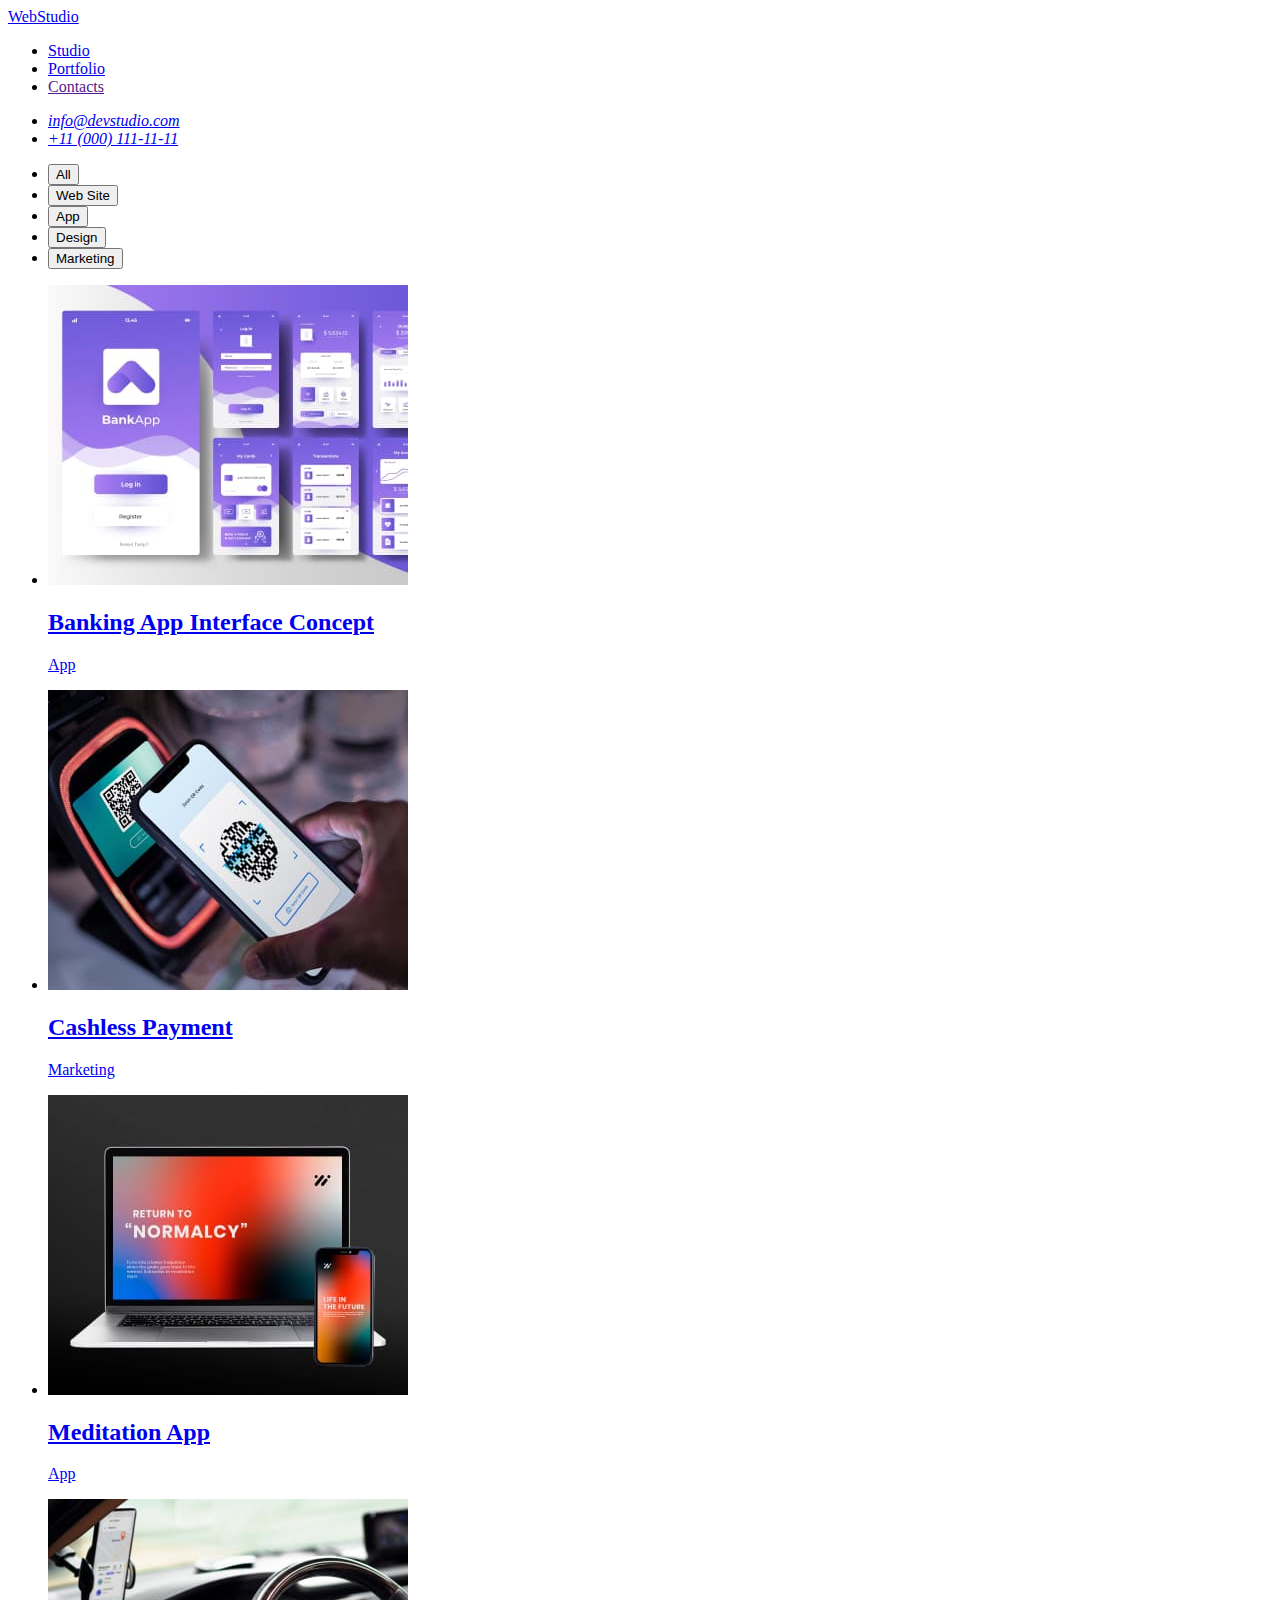
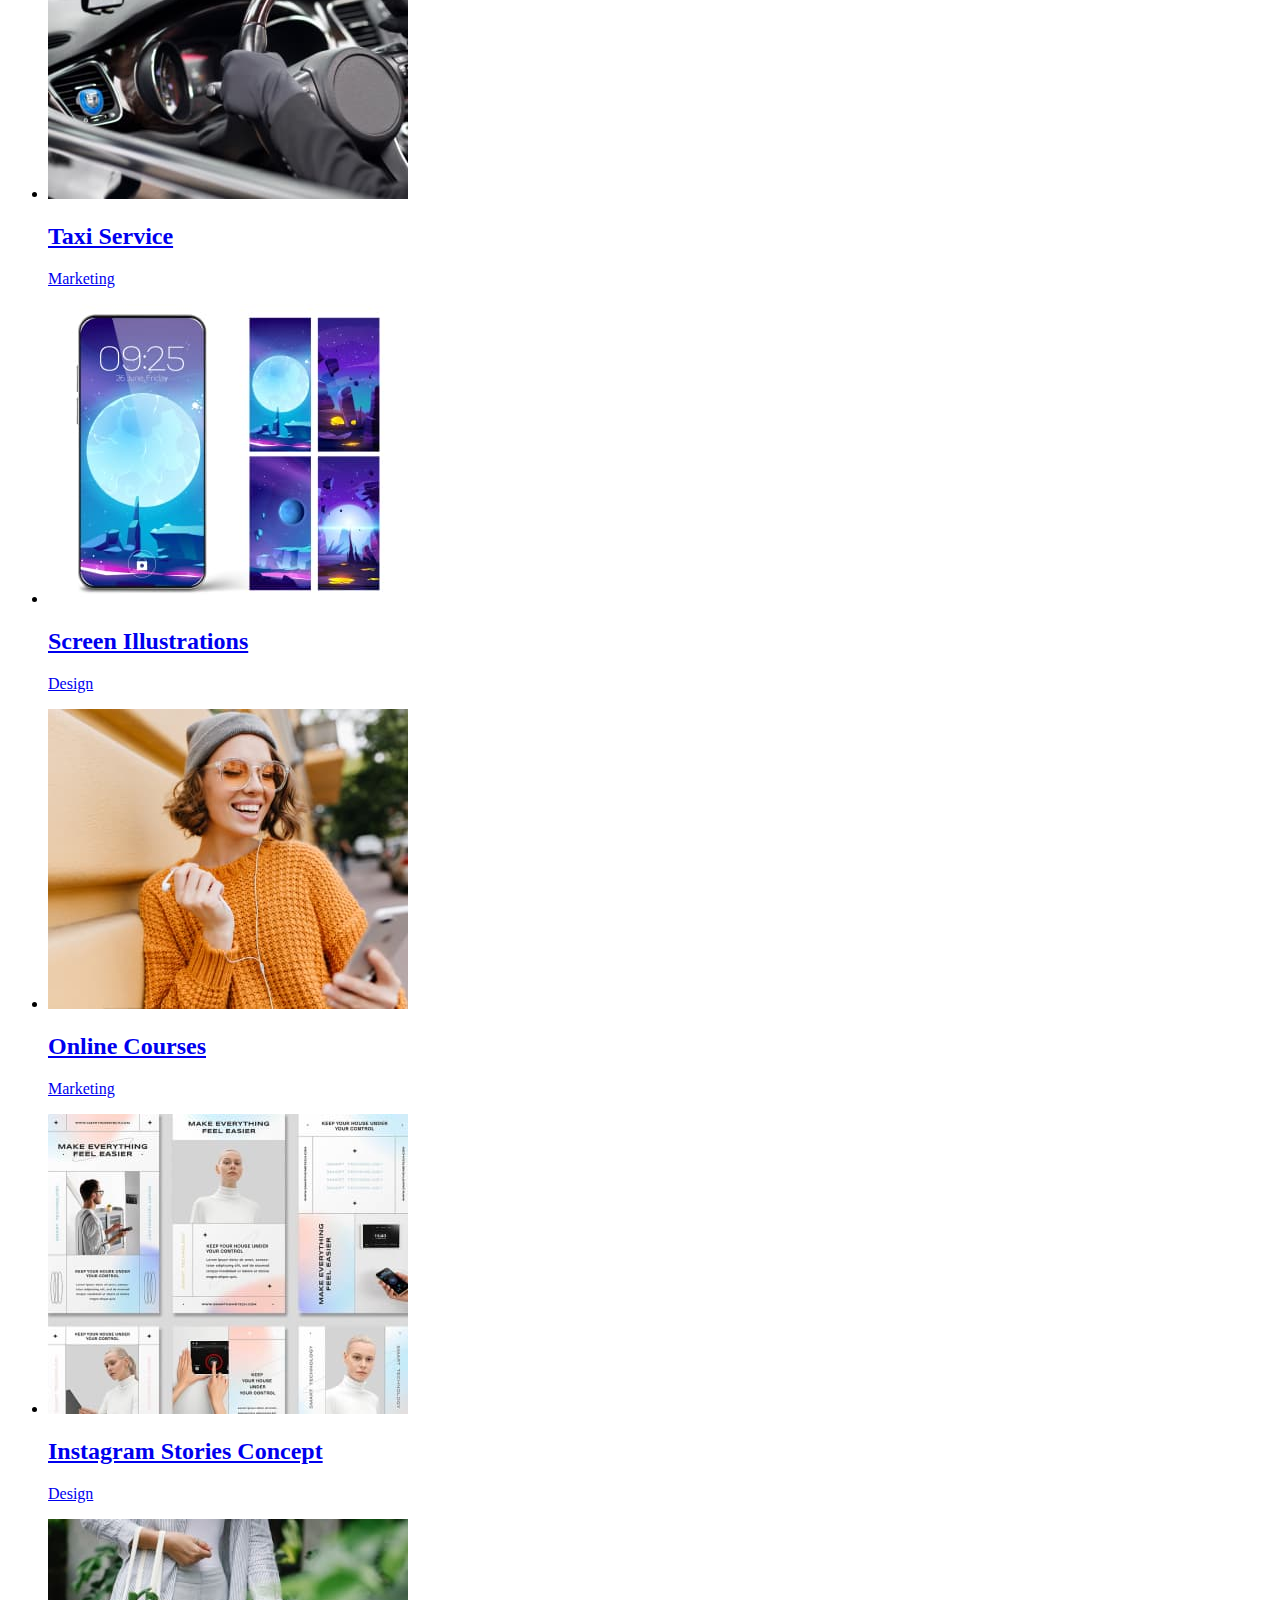
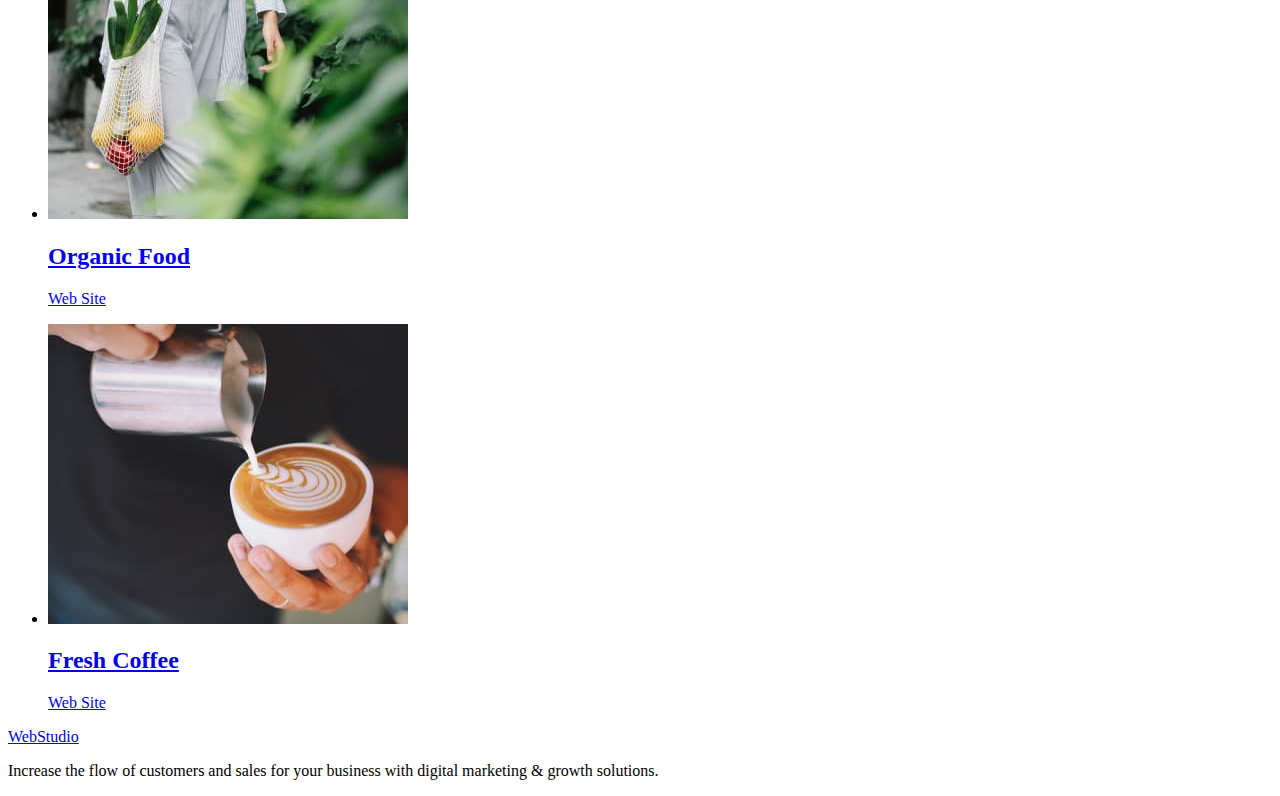
==== portfolio.html @ f23c0944 "+css" ====
<!DOCTYPE html>
<html lang="en">
  <head>
    <meta charset="UTF-8" />
    <meta http-equiv="X-UA-Compatible" content="IE=edge" />
    <meta name="viewport" content="width=device-width, initial-scale=1.0" />
    <title>WebStudio</title>
    <link rel="stylesheet" href="./css/styles.css" />
  </head>
  <body class="body">
    <!-- Header -->
    <header class="header">
      <nav class="header-nav">
        <a class="header-logo" href="./index.html">WebStudio</a>
        <ul class="header-list">
          <li class="header-item"><a href="./index.html">Studio</a></li>
          <li class="header-item"><a href="./portfolio.html">Portfolio</a></li>
          <li class="header-item"><a href="">Contacts</a></li>
        </ul>
      </nav>
      <address class="header-adress">
        <ul class="header-contacts">
          <li class="header-contacts-list">
            <a class="header-contacts-link" href="mailto:info@devstudio.com"
              >info@devstudio.com</a
            >
          </li>
          <li class="header-contacts-list">
            <a class="header-contacts-link" href="tel:+110001111111"
              >+11 (000) 111-11-11</a
            >
          </li>
        </ul>
      </address>
    </header>
    <!-- Portfolio main  -->
    <main class="main">
      <section class="section portfolio">
        <h1 hidden>Portfolio</h1>
        <!--Portfolio buttons -->
        <ul class="portfolio-list">
          <li class="portfolio-item">
            <button class="portfolio-btn" type="button">All</button>
          </li>
          <li class="portfolio-item">
            <button class="portfolio-btn" type="button">Web Site</button>
          </li>
          <li class="portfolio-item">
            <button class="portfolio-btn" type="button">App</button>
          </li>
          <li class="portfolio-item">
            <button class="portfolio-btn" type="button">Design</button>
          </li>
          <li class="portfolio-item">
            <button class="portfolio-btn" type="button">Marketing</button>
          </li>
        </ul>
        <!-- Porfolio links -->
        <ul class="pf-links">
          <li class="pf-info">
            <a class="pf-info-links" href="./portfolio.html"
              ><img
                class="pf-img"
                src="./images/Portfolio-links/banking.jpg"
                alt="Picnures of banking apps"
                width="360"
                height="300"
              />
              <h2 class="pf-subtitle">Banking App Interface Concept</h2>
              <p class="pf-text">App</p>
            </a>
          </li>
          <li class="pf-info">
            <a class="pf-info-links" href="./portfolio.html"
              ><img
                class="pf-img"
                src="./images/Portfolio-links/cashless.jpg"
                alt="Phone scanning QR-code"
                width="360"
                height="300"
              />
              <h2 class="pf-subtitle">Cashless Payment</h2>
              <p class="pf-text">Marketing</p>
            </a>
          </li>
          <li class="pf-info">
            <a class="pf-info-links" href="./portfolio.html"
              ><img
                class="pf-img"
                src="./images/Portfolio-links/meditation.jpg"
                alt="Notebook and smartphone"
                width="360"
                height="300"
              />
              <h2 class="pf-subtitle">Meditation App</h2>
              <p class="pf-text">App</p>
            </a>
          </li>
          <li class="pf-info">
            <a class="pf-info-links" href="./portfolio.html"
              ><img
                class="pf-img"
                src="./images/Portfolio-links/taxi.jpg"
                alt="Hand on steering wheel"
                width="360"
                height="300"
              />
              <h2 class="pf-subtitle">Taxi Service</h2>
              <p class="pf-text">Marketing</p>
            </a>
          </li>
          <li class="pf-info">
            <a class="pf-info-links" href="./portfolio.html"
              ><img
                class="pf-img"
                src="./images/Portfolio-links/screen.jpg"
                alt="Different looks of smartphone pages"
                width="360"
                height="300"
              />
              <h2 class="pf-subtitle">Screen Illustrations</h2>
              <p class="pf-text">Design</p>
            </a>
          </li>
          <li class="pf-info">
            <a class="pf-info-links" href="./portfolio.html"
              ><img
                class="pf-img"
                src="./images/Portfolio-links/online.jpg"
                alt="Smiling girl in glasses"
                width="360"
                height="300"
              />
              <h2 class="pf-subtitle">Online Courses</h2>
              <p class="pf-text">Marketing</p>
            </a>
          </li>
          <li class="pf-info">
            <a class="pf-info-links" href="./portfolio.html"
              ><img
                class="pf-img"
                src="./images/Portfolio-links/insta.jpg"
                alt="A few pages from insagram"
                width="360"
                height="300"
              />
              <h2 class="pf-subtitle">Instagram Stories Concept</h2>
              <p class="pf-text">Design</p>
            </a>
          </li>
          <li class="pf-info">
            <a class="pf-info-links" href="./portfolio.html"
              ><img
                class="pf-img"
                src="./images/Portfolio-links/organic.jpg"
                alt="Girl holding the bag wsth vegetables"
                width="360"
                height="300"
              />
              <h2 class="pf-subtitle">Organic Food</h2>
              <p class="pf-text">Web Site</p>
            </a>
          </li>
          <li class="pf-info">
            <a class="pf-info-links" href="./portfolio.html"
              ><img
                class="pf-img"
                src="./images/Portfolio-links/fresh.jpg"
                alt="Making coffee"
                width="360"
                height="300"
              />
              <h2 class="pf-subtitle">Fresh Coffee</h2>
              <p class="pf-text">Web Site</p>
            </a>
          </li>
        </ul>
      </section>
    </main>

    <footer class="footer">
      <a class="logo" href="./index.html">WebStudio</a>
      <p class="footer-text">
        Increase the flow of customers and sales for your business with digital
        marketing & growth solutions.
      </p>
    </footer>
  </body>
</html>
---- css/styles.css ----
body{
    background-color:#FFFFFF;
}

/* Header styles */
.header {}

.header-nav {}

.header-logo {}

.header-list {}

.header-item {}

.header-adress {}

.header-contacts {}

.header-contacts-list {}

.header-contacts-link {}

/* Hero styles */

.section {}

.hero {}

.hero-title {}

.hero-btn {}

/* Features styles */

.section {}

.features {}

.features-title {}

.features-list {}

.features-item {}

.features-item-title {}

.features-item-text {}

/* Product styles */

.section {}

.product {}

.product-title {}

.product-list {}

.product-item {}

.product-img {}

/* Team styles */

.section {}

.team {}

.team-title {}

.team-list {}

.team-faces {}

.team-photo {}

.team-names {}

.team-faces-position {}

/* Footer styles*/
.footer {}

.logo {}

.footer-text {}

/* Portfolio styles */

.main {}

.section {}

.portfolio {}

.portfolio-list {}

.portfolio-item {}

.portfolio-btn {}

.pf-links {}

.pf-info {}

.pf-info-links {}

.pf-img {}

.pf-subtitle {}

.pf-text {}
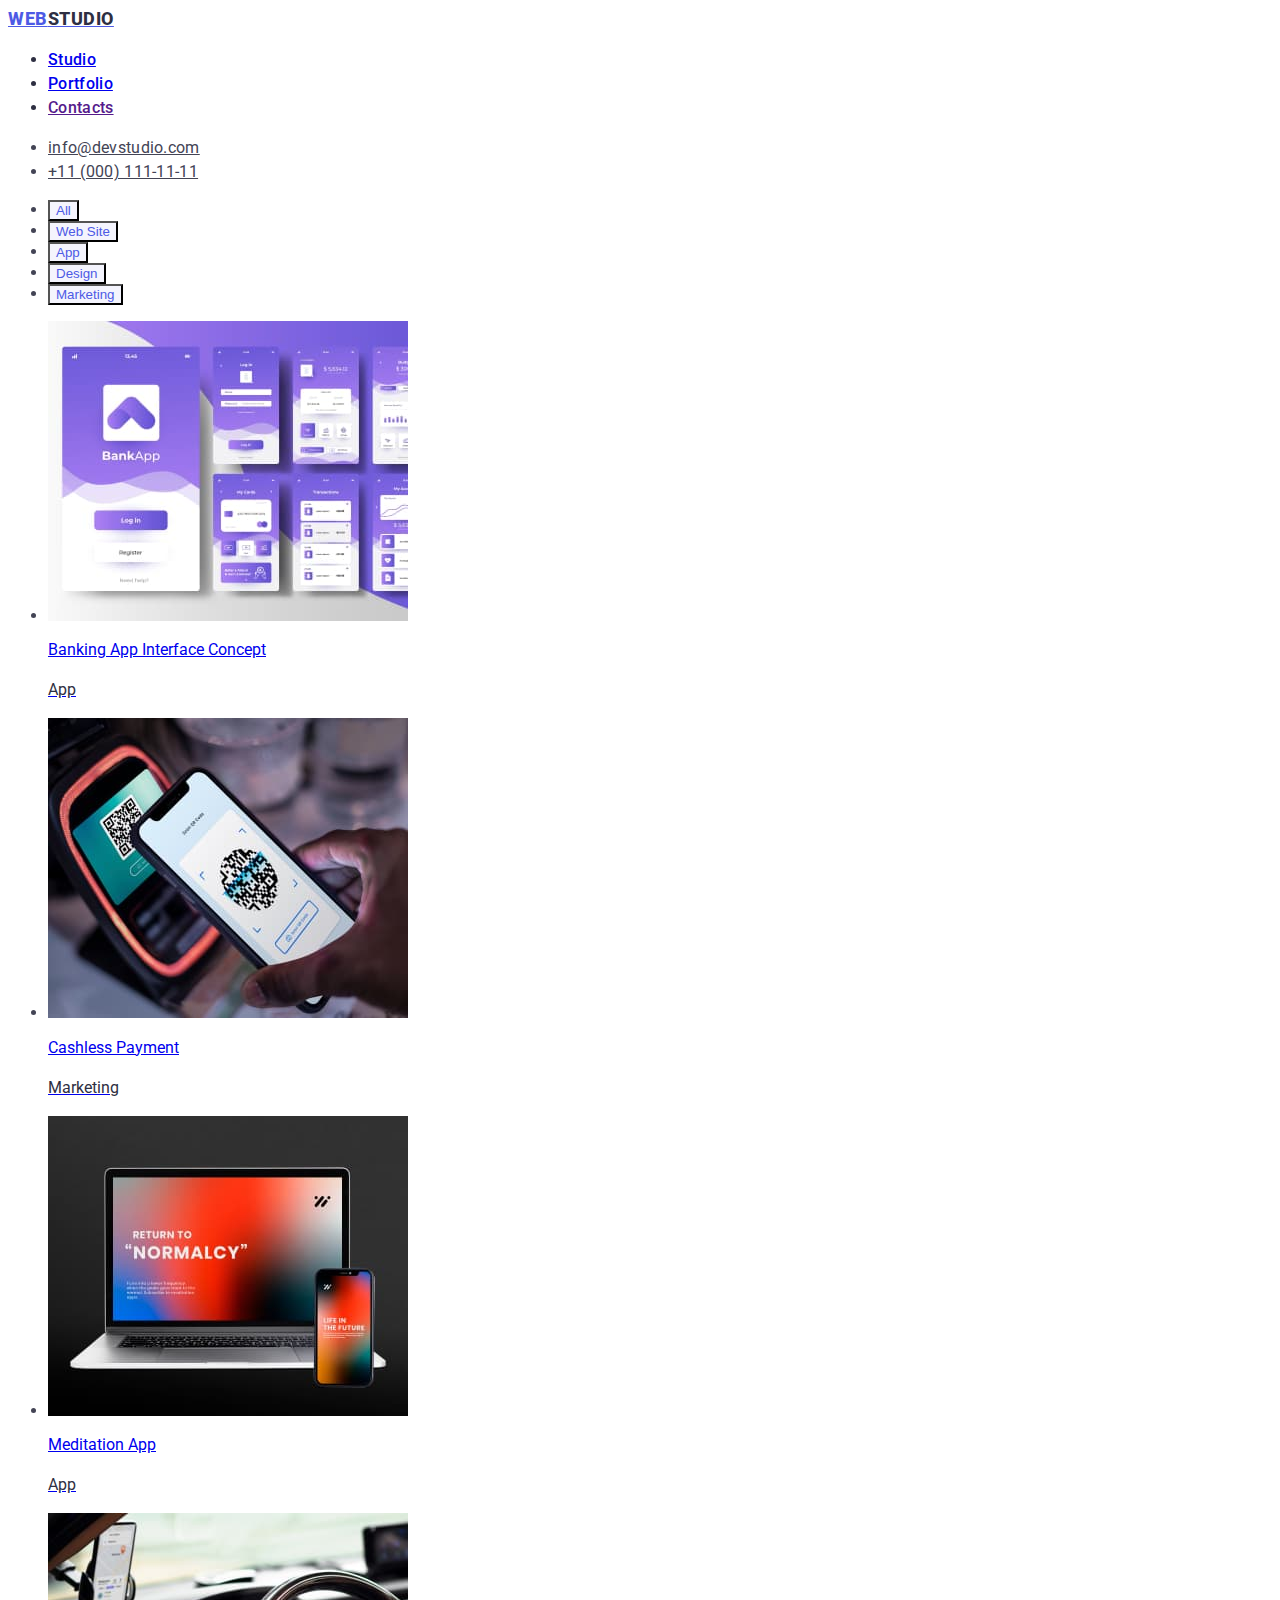
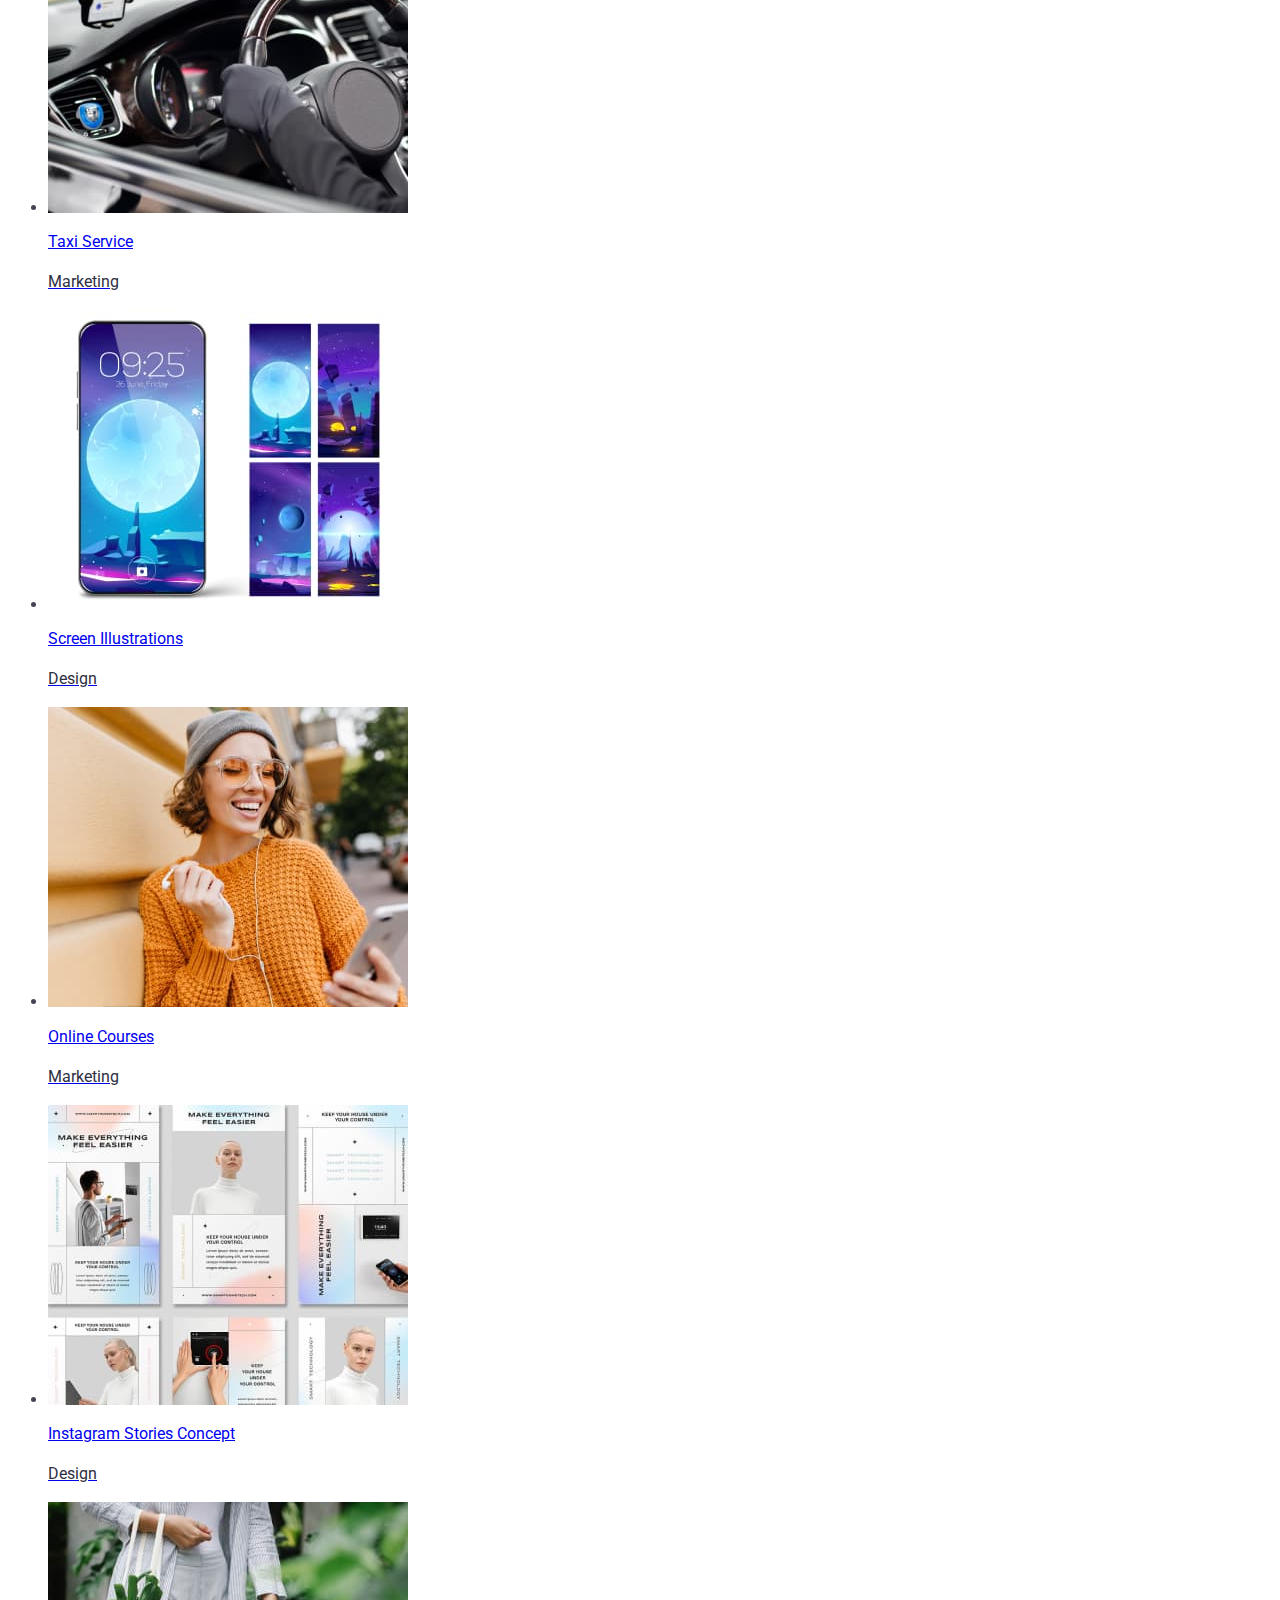
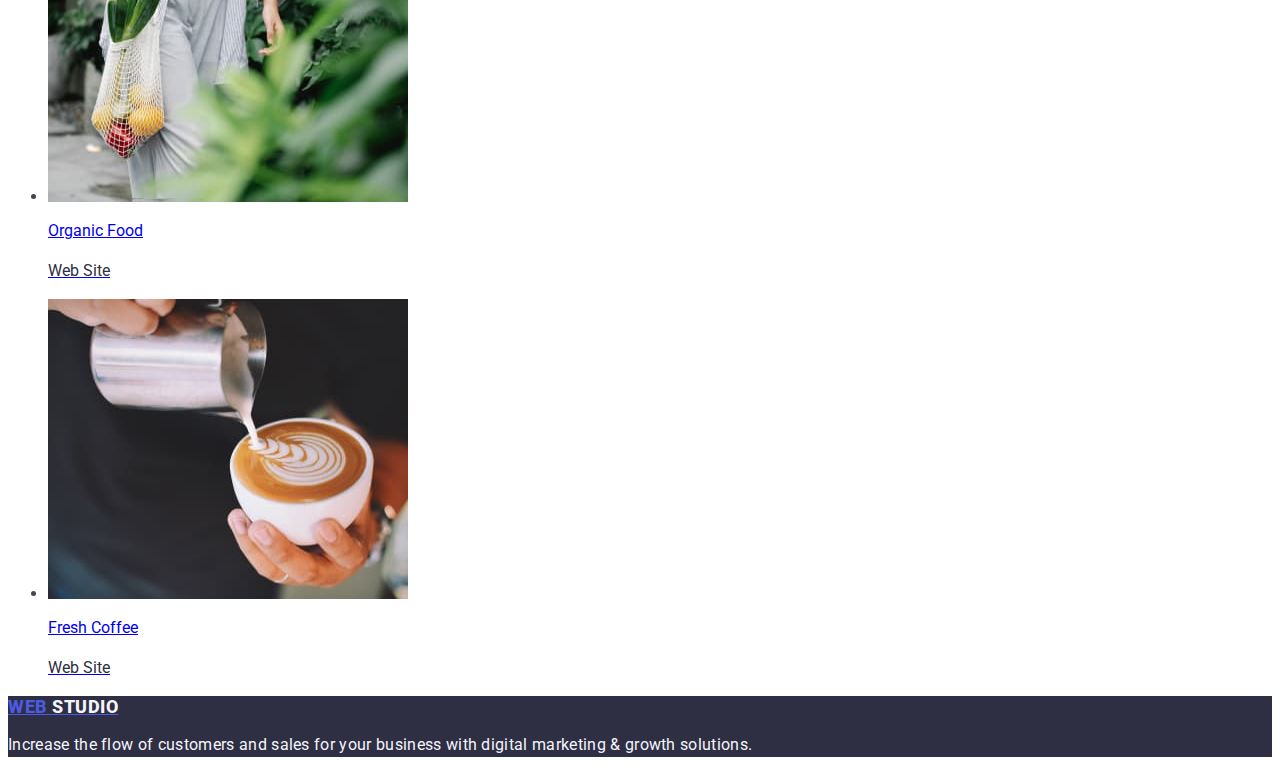
==== commit 0f8529ee: "styles" ====
--- a/portfolio.html
+++ b/portfolio.html
@@ -4,6 +4,13 @@
     <meta charset="UTF-8" />
     <meta http-equiv="X-UA-Compatible" content="IE=edge" />
     <meta name="viewport" content="width=device-width, initial-scale=1.0" />
+    <link rel="preconnect" href="https://fonts.googleapis.com" />
+    <link rel="preconnect" href="https://fonts.gstatic.com" crossorigin />
+    <link
+      href="https://fonts.googleapis.com/css2?family=Montserrat:wght@400;700&family=Raleway:wght@800&family=Roboto+Mono:ital@1&family=Roboto:wght@400;500;700;900&family=Tangerine:wght@700&display=swap"
+      rel="stylesheet"
+    />
+
     <title>WebStudio</title>
     <link rel="stylesheet" href="./css/styles.css" />
   </head>
@@ -11,11 +18,19 @@
     <!-- Header -->
     <header class="header">
       <nav class="header-nav">
-        <a class="header-logo" href="./index.html">WebStudio</a>
+        <a class="logo" href="./index.html">
+          Web<span class="logo-span-dark">Studio</span>
+        </a>
         <ul class="header-list">
-          <li class="header-item"><a href="./index.html">Studio</a></li>
-          <li class="header-item"><a href="./portfolio.html">Portfolio</a></li>
-          <li class="header-item"><a href="">Contacts</a></li>
+          <li class="header-item">
+            <a class="header-item-id" href="./index.html">Studio</a>
+          </li>
+          <li class="header-item">
+            <a class="header-item-id" href="./portfolio.html">Portfolio</a>
+          </li>
+          <li class="header-item">
+            <a class="header-item-id" href="">Contacts</a>
+          </li>
         </ul>
       </nav>
       <address class="header-adress">
@@ -35,24 +50,24 @@
     </header>
     <!-- Portfolio main  -->
     <main class="main">
-      <section class="section portfolio">
+      <section class="section pf">
         <h1 hidden>Portfolio</h1>
         <!--Portfolio buttons -->
-        <ul class="portfolio-list">
-          <li class="portfolio-item">
-            <button class="portfolio-btn" type="button">All</button>
-          </li>
-          <li class="portfolio-item">
-            <button class="portfolio-btn" type="button">Web Site</button>
-          </li>
-          <li class="portfolio-item">
-            <button class="portfolio-btn" type="button">App</button>
-          </li>
-          <li class="portfolio-item">
-            <button class="portfolio-btn" type="button">Design</button>
-          </li>
-          <li class="portfolio-item">
-            <button class="portfolio-btn" type="button">Marketing</button>
+        <ul class="pf-list">
+          <li class="pf-item">
+            <button class="pf-btn" type="button">All</button>
+          </li>
+          <li class="pf-item">
+            <button class="pf-btn" type="button">Web Site</button>
+          </li>
+          <li class="pf-item">
+            <button class="pf-btn" type="button">App</button>
+          </li>
+          <li class="pf-item">
+            <button class="pf-btn" type="button">Design</button>
+          </li>
+          <li class="pf-item">
+            <button class="pf-btn" type="button">Marketing</button>
           </li>
         </ul>
         <!-- Porfolio links -->
@@ -179,7 +194,9 @@
     </main>
 
     <footer class="footer">
-      <a class="logo" href="./index.html">WebStudio</a>
+      <a class="logo" href="./index.html"
+        >Web <span class="logo-span-light">Studio</span>
+      </a>
       <p class="footer-text">
         Increase the flow of customers and sales for your business with digital
         marketing & growth solutions.
--- a/css/styles.css
+++ b/css/styles.css
@@ -1,35 +1,98 @@
-body{
+body
+{
     background-color:#FFFFFF;
+    font-family: "Roboto","Raleway",sans-serif;
+    color: #434455;
+    
 }
 
 /* Header styles */
 .header {}
 
-.header-nav {}
-
-.header-logo {}
+.header-nav 
+{
+        font-style: normal;
+        font-weight: 500;
+        font-size: 16px;
+        line-height:1.5;
+        letter-spacing: 0.02em;
+        color: #2E2F42;
+}
+
+.logo 
+{
+        font-style: normal;
+        font-weight: 800;
+        font-size: 18px;
+        line-height: 1.17;
+        letter-spacing: 0.03em;
+        text-transform: uppercase;
+        color: #4D5AE5;
+}
+
+.logo-span-dark
+{
+color: #2E2F42;
+}
 
 .header-list {}
 
 .header-item {}
 
+.header-item-id{}
+
+.header-item-id:hover, 
+.header-item-id:focus
+{
+   color: #404BBF
+}
+
 .header-adress {}
 
 .header-contacts {}
 
 .header-contacts-list {}
-
-.header-contacts-link {}
+    
+
+.header-contacts-link
+ {
+        font-style: normal;
+        font-weight: 400;
+        font-size: 16px;
+        line-height: 1.5;
+        letter-spacing: 0.02em;
+        color: #434455;
+    }
+
+.header-contacts-link:hover,
+.header-contacts-link:focus
+{
+    color: #404BBF;
+}
 
 /* Hero styles */
 
 .section {}
 
-.hero {}
-
-.hero-title {}
-
-.hero-btn {}
+.hero {
+    background-color: #2E2F42;
+}
+
+.hero-title {
+    color: #FFFFFF;
+}
+
+.hero-btn {
+    background-color: #4D5AE5;
+    color: #FFFFFF;
+    cursor: pointer;
+}
+
+.hero-btn:hover,
+.hero-btn:focus
+{
+    background-color: #404BBF;
+}
 
 /* Features styles */
 
@@ -43,9 +106,17 @@
 
 .features-item {}
 
-.features-item-title {}
-
-.features-item-text {}
+.features-item-title {
+    font-weight: 500;
+        font-size: 20px;
+        line-height: 1.2;
+}
+
+.features-item-text {
+    font-weight: 400;
+        font-size: 16px;
+        line-height: 1.5;
+}
 
 /* Product styles */
 
@@ -53,7 +124,13 @@
 
 .product {}
 
-.product-title {}
+.product-title {
+    font-weight: 700;
+        font-size: 36px;
+        line-height: 1.11;
+        text-align: center;
+        text-transform: capitalize;
+}
 
 .product-list {}
 
@@ -67,7 +144,13 @@
 
 .team {}
 
-.team-title {}
+.team-title {
+    font-weight: 700;
+        font-size: 36px;
+        line-height: 1.11;
+        text-align: center;
+        text-transform: capitalize;
+    }
 
 .team-list {}
 
@@ -75,16 +158,40 @@
 
 .team-photo {}
 
-.team-names {}
-
-.team-faces-position {}
+.team-names {
+    font-weight: 500;
+        font-size: 20px;
+        line-height: 1.2;
+        text-align: center;
+}
+
+.team-faces-position {font-weight: 400;
+    font-size: 16px;
+    line-height: 1.5;
+    text-align: center;}
 
 /* Footer styles*/
-.footer {}
+.footer 
+{
+    background-color: #2E2F42;;
+}
 
 .logo {}
 
-.footer-text {}
+.logo-span-light 
+{
+    color: #F4F4FD;
+}
+
+.footer-text {
+    font-family: 'Roboto';
+        font-style: normal;
+        font-weight: 400;
+        font-size: 16px;
+        line-height: 1.5;
+        letter-spacing: 0.02em;
+        color: #F4F4FD;
+}
 
 /* Portfolio styles */
 
@@ -92,14 +199,23 @@
 
 .section {}
 
-.portfolio {}
-
-.portfolio-list {}
-
-.portfolio-item {}
-
-.portfolio-btn {}
-
+.pf {}
+
+.pf-list {}
+
+.pf-item {}
+
+.pf-btn {
+    background-color: #F4F4FD;
+    color: #4D5AE5;
+    cursor: pointer;
+}
+.pf-btn:hover,
+.pf-btn:focus
+{
+    background-color: #404BBF;
+    color: #FFFFFF;
+}
 .pf-links {}
 
 .pf-info {}
@@ -108,6 +224,16 @@
 
 .pf-img {}
 
-.pf-subtitle {}
-
-.pf-text {}+.pf-subtitle {
+    font-weight: 400;
+        font-size: 16px;
+        line-height: 1.5;
+        columns: #2E2F42;
+}
+
+.pf-text {
+    font-weight: 400;
+        font-size: 16px;
+        line-height: 1.5;
+        color: #2E2F42;
+}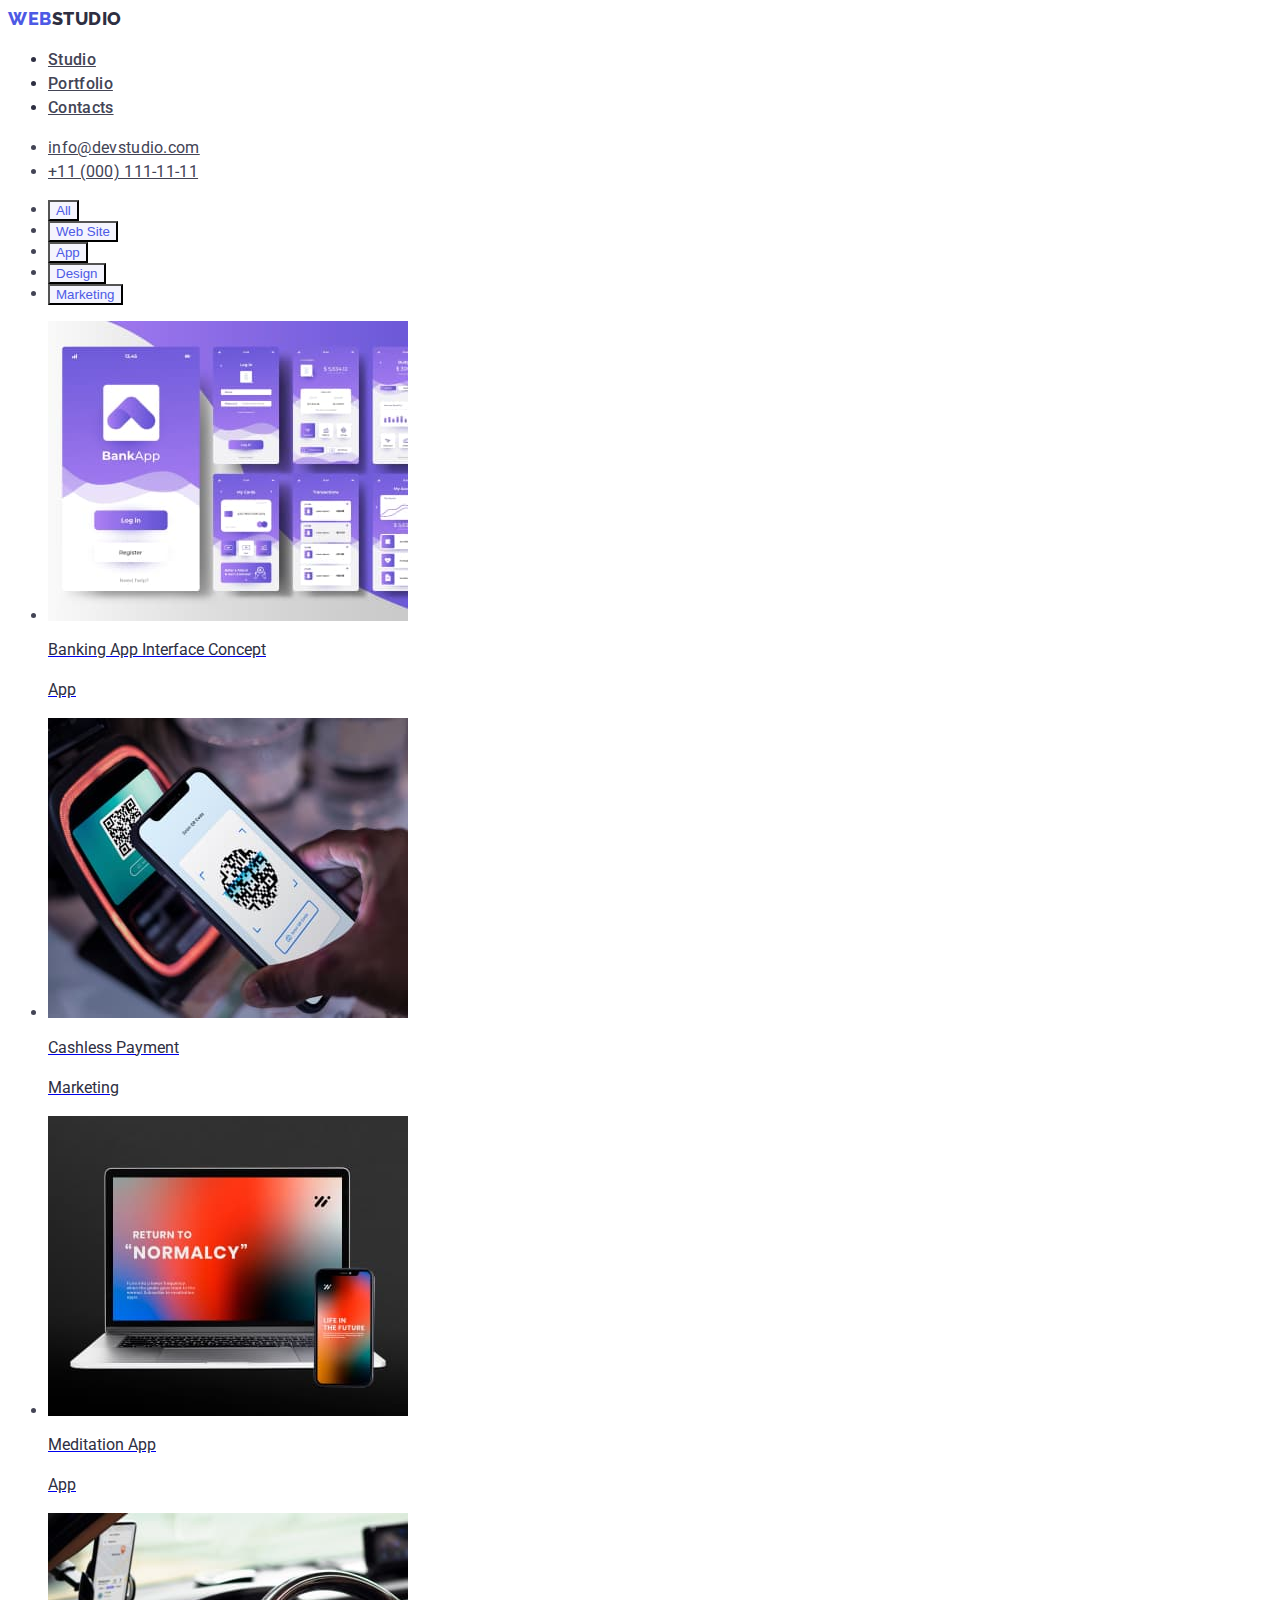
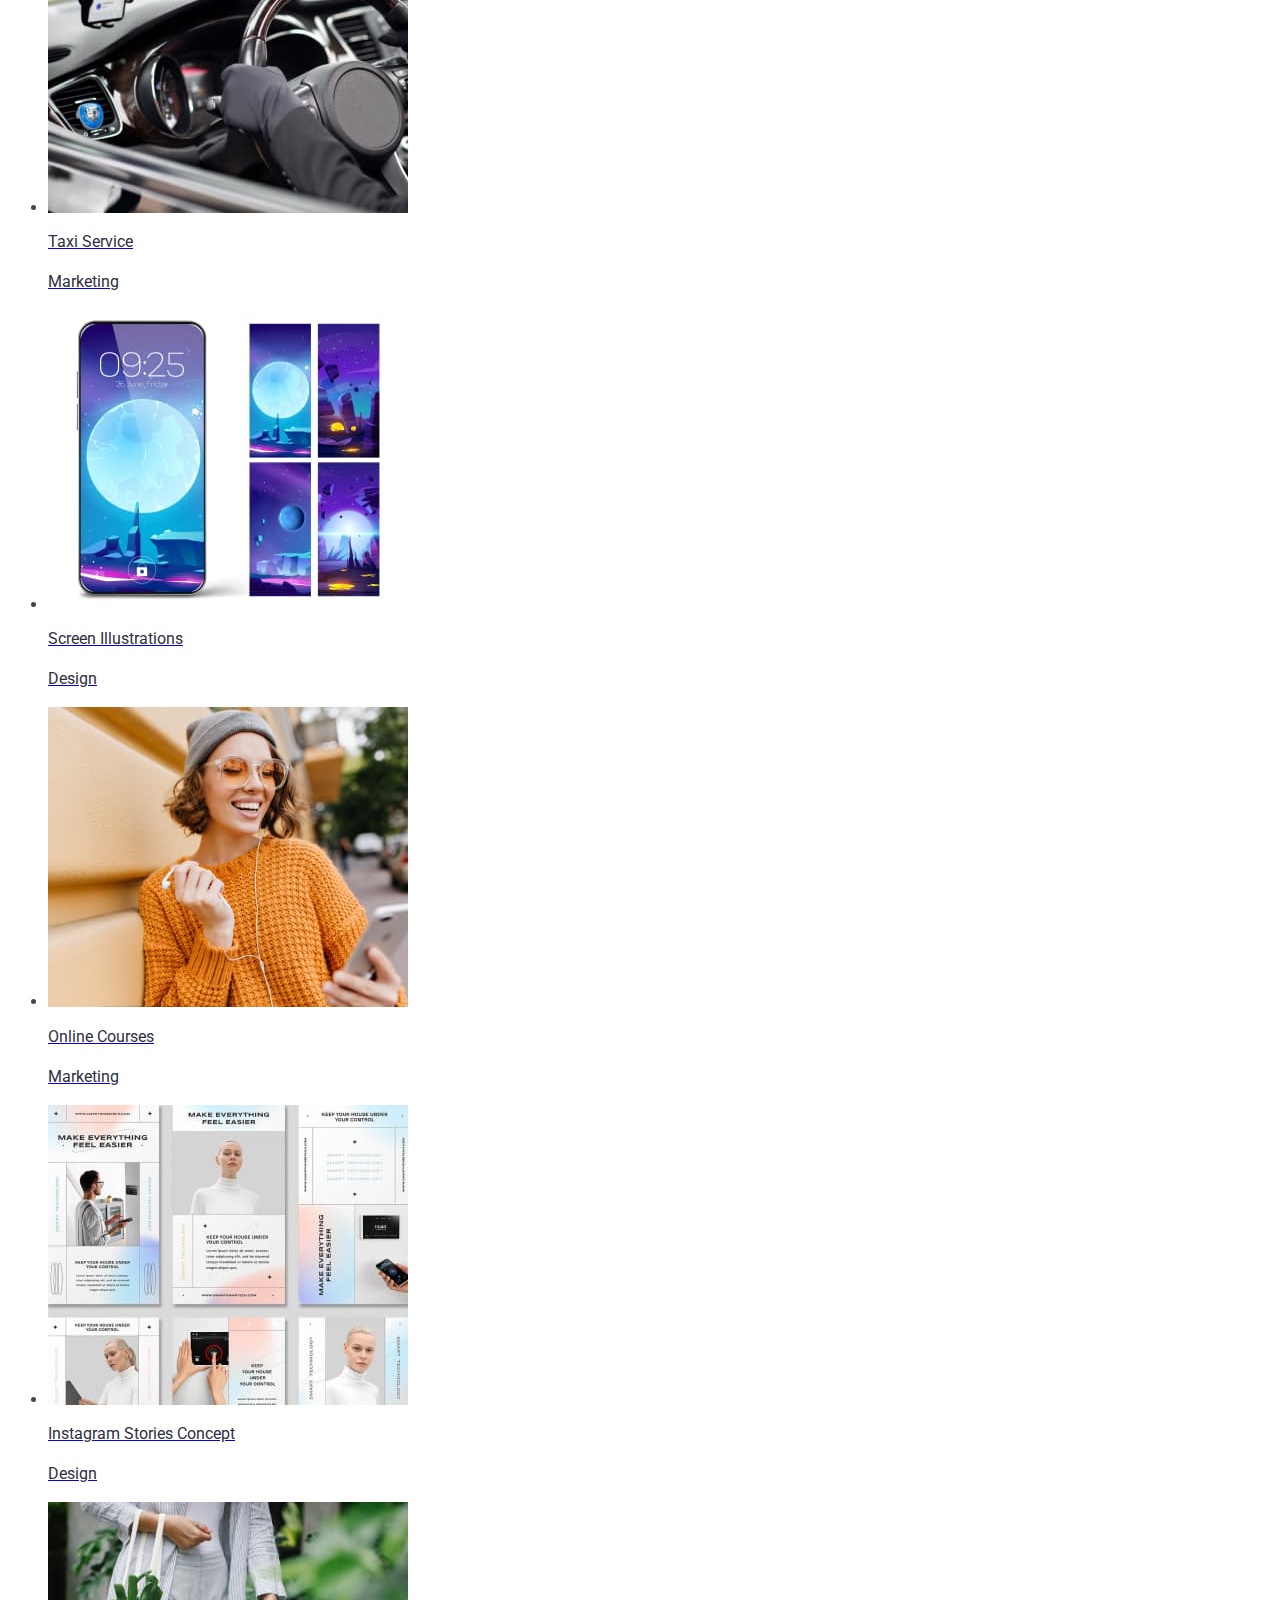
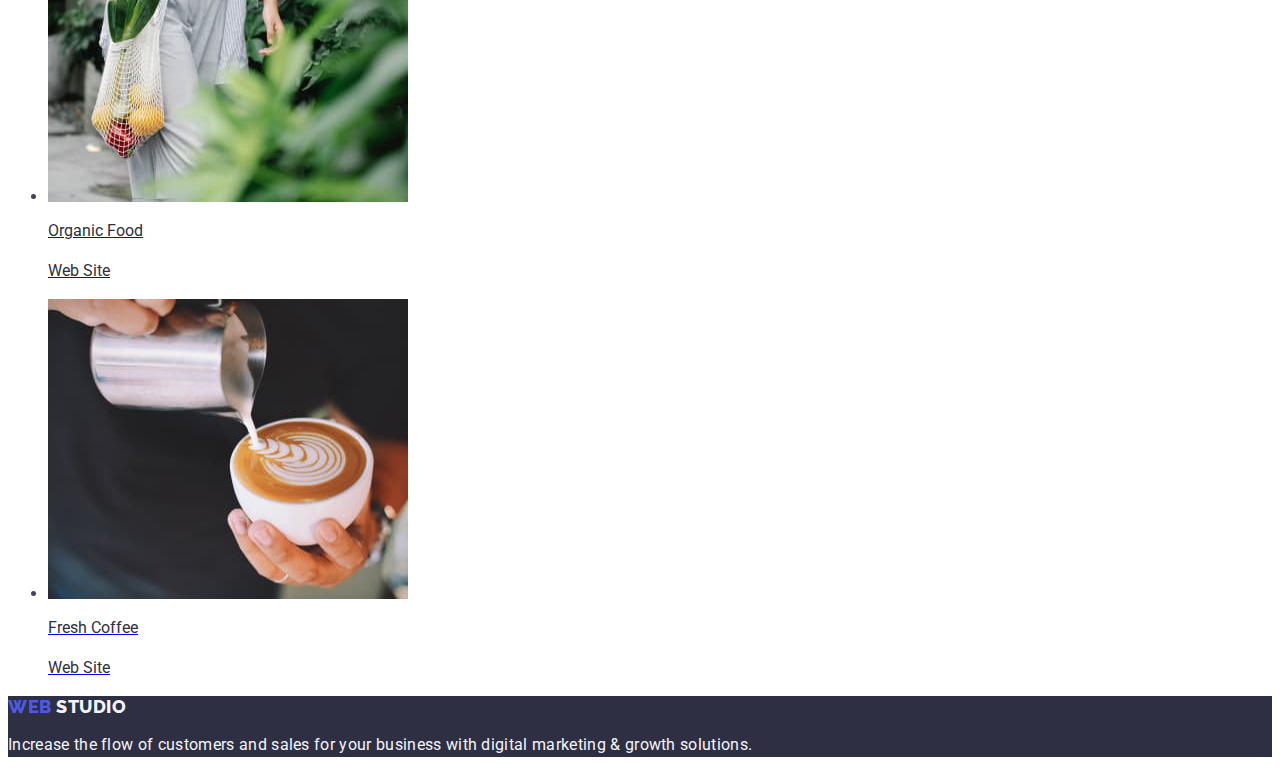
==== commit 2d461a82: "ch2" ====
--- a/portfolio.html
+++ b/portfolio.html
@@ -18,7 +18,7 @@
     <!-- Header -->
     <header class="header">
       <nav class="header-nav">
-        <a class="logo" href="./index.html">
+        <a class="logo link" href="./index.html">
           Web<span class="logo-span-dark">Studio</span>
         </a>
         <ul class="header-list">
@@ -194,7 +194,7 @@
     </main>
 
     <footer class="footer">
-      <a class="logo" href="./index.html"
+      <a class="logo link" href="./index.html"
         >Web <span class="logo-span-light">Studio</span>
       </a>
       <p class="footer-text">
--- a/css/styles.css
+++ b/css/styles.css
@@ -1,9 +1,17 @@
 body
-{
-    background-color:#FFFFFF;
-    font-family: "Roboto","Raleway",sans-serif;
-    color: #434455;
-    
+{font-family: "Roboto", sans-serif;
+    background-color:var(--background-light);
+    
+    color: var(--main-text-color);
+    
+}
+:root
+{
+    --background-dark: #2E2F42;
+    --background-light:#FFFFFF;
+    --main-tittle-color:#2E2F42;
+    --main-text-color:#434455;
+    --text-light-color:#FFFFFF;
 }
 
 /* Header styles */
@@ -11,35 +19,45 @@
 
 .header-nav 
 {
-        font-style: normal;
-        font-weight: 500;
-        font-size: 16px;
-        line-height:1.5;
-        letter-spacing: 0.02em;
-        color: #2E2F42;
+        
+            font-style: normal;
+            font-weight: 500;
+            font-size: 16px;
+            line-height: 1.5;
+           
+            letter-spacing: 0.02em;
+        color: var(--main-tittle-color);
 }
 
 .logo 
 {
-        font-style: normal;
-        font-weight: 800;
-        font-size: 18px;
-        line-height: 1.17;
-        letter-spacing: 0.03em;
-        text-transform: uppercase;
-        color: #4D5AE5;
+font-family: "Raleway",
+    sans-serif;      
+font-style: normal;        
+font-weight: 800;
+font-size: 18px;
+line-height:1.17;
+letter-spacing: 0.03em;
+  color: #4D5AE5;
+  text-transform: uppercase;
+}
+.link
+{
+    text-decoration: none;
 }
 
 .logo-span-dark
 {
-color: #2E2F42;
+color:var(--main-tittle-color);
 }
 
 .header-list {}
 
 .header-item {}
 
-.header-item-id{}
+.header-item-id{
+    color: var(--main-text-color);
+}
 
 .header-item-id:hover, 
 .header-item-id:focus
@@ -61,7 +79,7 @@
         font-size: 16px;
         line-height: 1.5;
         letter-spacing: 0.02em;
-        color: #434455;
+        color: var(--main-text-color);
     }
 
 .header-contacts-link:hover,
@@ -75,16 +93,16 @@
 .section {}
 
 .hero {
-    background-color: #2E2F42;
+    background-color: var(--background-dark);
 }
 
 .hero-title {
-    color: #FFFFFF;
+    color: var(--text-light-color);
 }
 
 .hero-btn {
     background-color: #4D5AE5;
-    color: #FFFFFF;
+    color: var(--text-light-color);
     cursor: pointer;
 }
 
@@ -162,18 +180,19 @@
     font-weight: 500;
         font-size: 20px;
         line-height: 1.2;
-        text-align: center;
-}
-
-.team-faces-position {font-weight: 400;
+       
+}
+
+.team-faces-position {
+    font-weight: 400;
     font-size: 16px;
     line-height: 1.5;
-    text-align: center;}
+   }
 
 /* Footer styles*/
 .footer 
 {
-    background-color: #2E2F42;;
+    background-color: var(--background-dark);
 }
 
 .logo {}
@@ -184,9 +203,7 @@
 }
 
 .footer-text {
-    font-family: 'Roboto';
-        font-style: normal;
-        font-weight: 400;
+    
         font-size: 16px;
         line-height: 1.5;
         letter-spacing: 0.02em;
@@ -214,7 +231,7 @@
 .pf-btn:focus
 {
     background-color: #404BBF;
-    color: #FFFFFF;
+    color: var(--text-light-color);
 }
 .pf-links {}
 
@@ -228,12 +245,12 @@
     font-weight: 400;
         font-size: 16px;
         line-height: 1.5;
-        columns: #2E2F42;
+        color: var(--main-tittle-color);
 }
 
 .pf-text {
     font-weight: 400;
         font-size: 16px;
         line-height: 1.5;
-        color: #2E2F42;
+        color: var(--main-tittle-color);
 }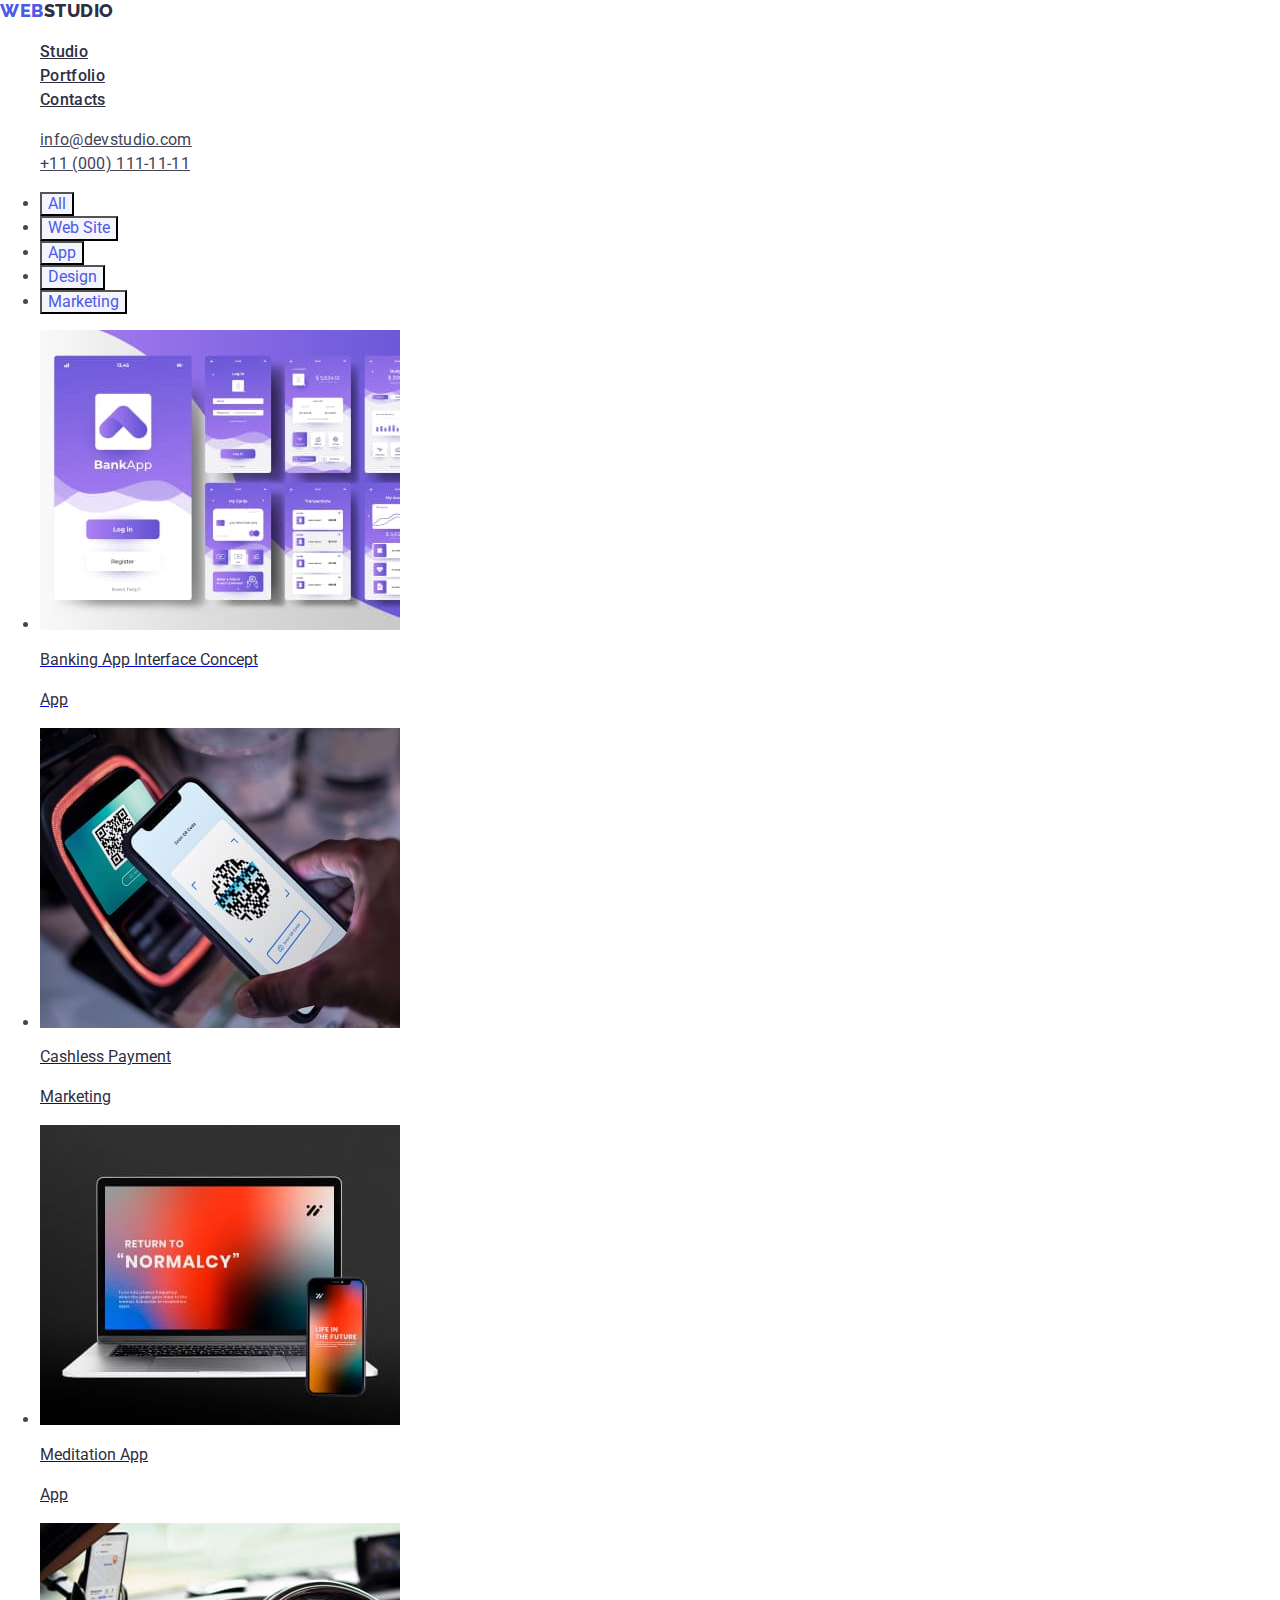
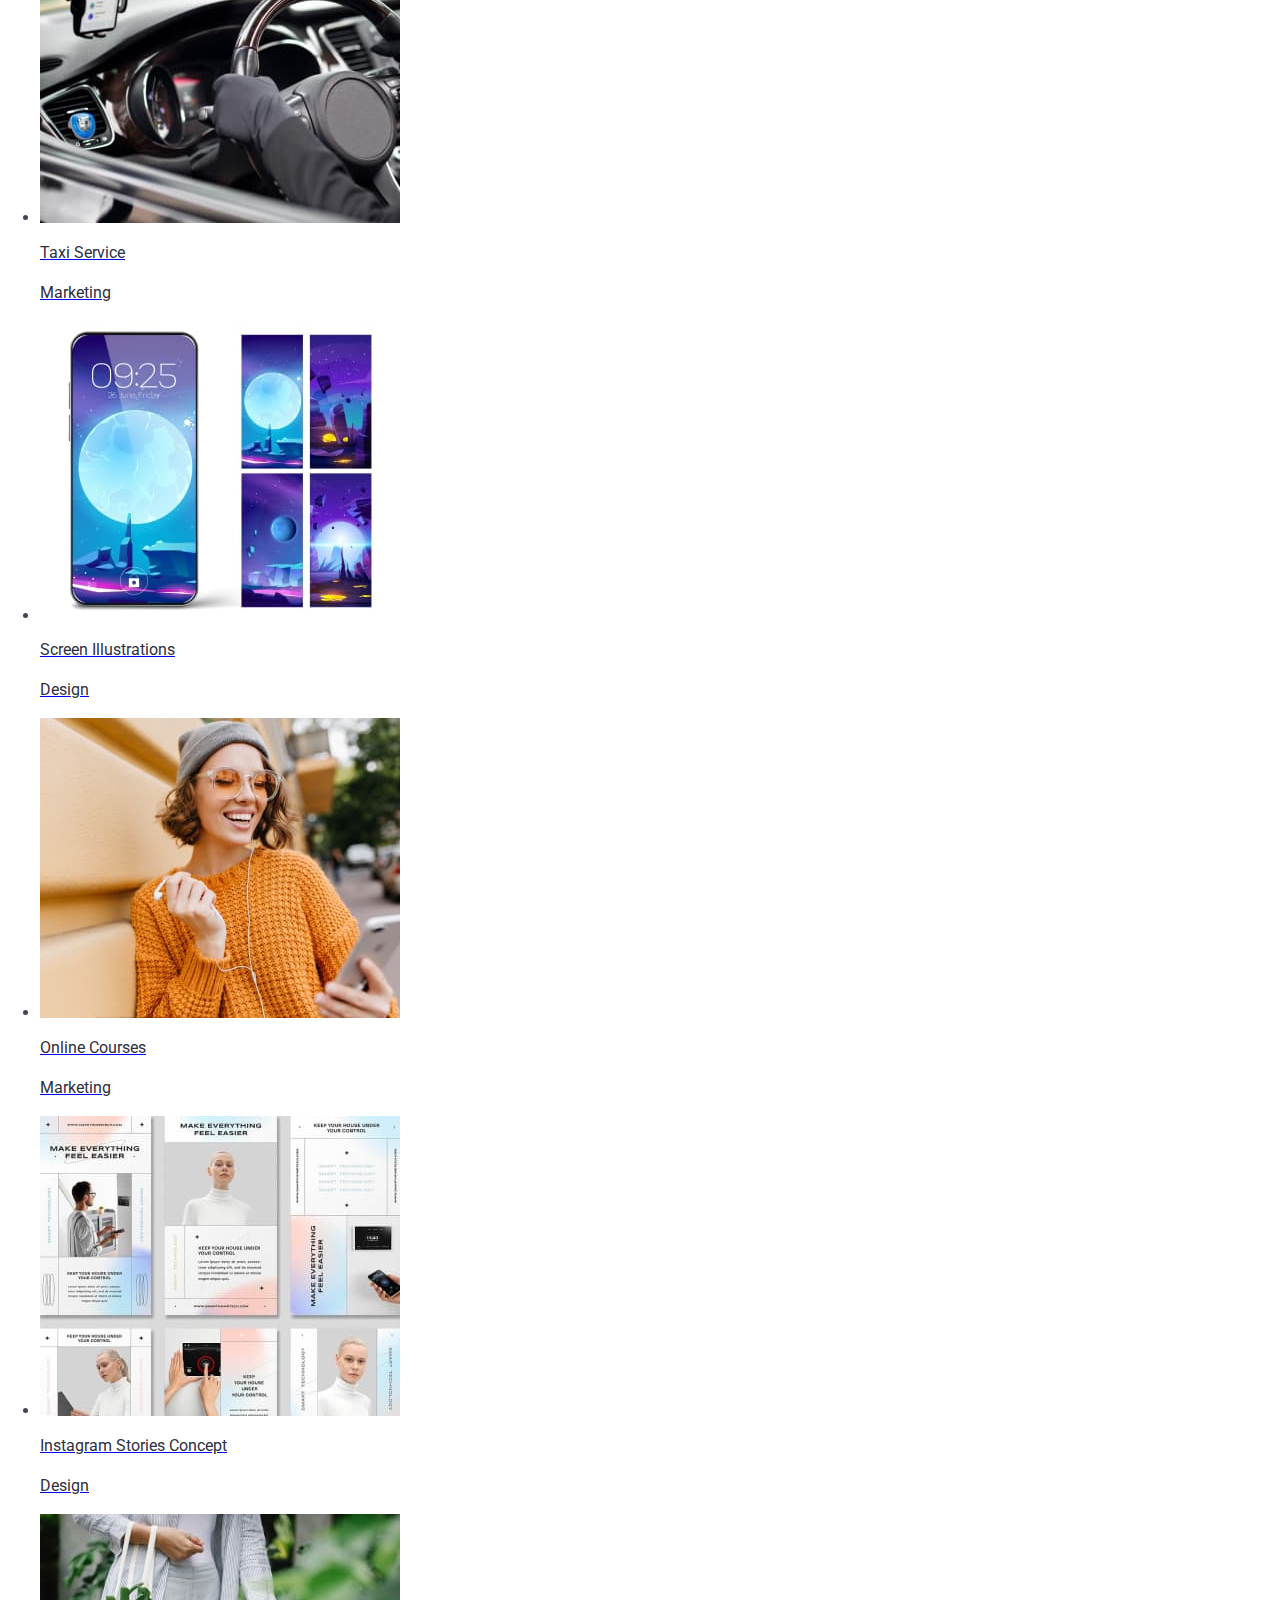
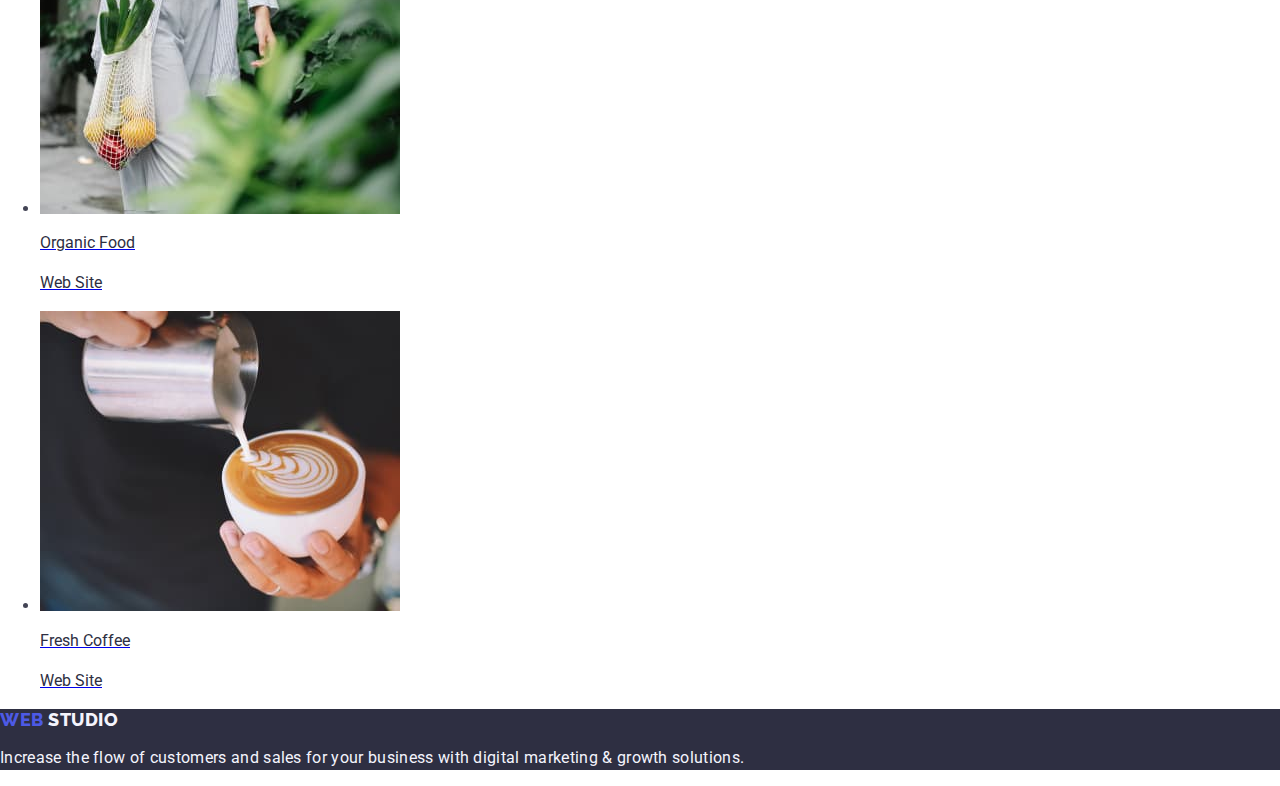
==== commit 750af393: "changes3" ====
--- a/portfolio.html
+++ b/portfolio.html
@@ -4,11 +4,17 @@
     <meta charset="UTF-8" />
     <meta http-equiv="X-UA-Compatible" content="IE=edge" />
     <meta name="viewport" content="width=device-width, initial-scale=1.0" />
+    <!-- Fonts -->
     <link rel="preconnect" href="https://fonts.googleapis.com" />
     <link rel="preconnect" href="https://fonts.gstatic.com" crossorigin />
     <link
       href="https://fonts.googleapis.com/css2?family=Montserrat:wght@400;700&family=Raleway:wght@800&family=Roboto+Mono:ital@1&family=Roboto:wght@400;500;700;900&family=Tangerine:wght@700&display=swap"
       rel="stylesheet"
+    />
+    <!-- Normalize -->
+    <link
+      rel="stylesheet"
+      href="https://cdn.jsdelivr.net/npm/modern-normalize@2.0.0/modern-normalize.min.css"
     />
 
     <title>WebStudio</title>
--- a/css/styles.css
+++ b/css/styles.css
@@ -1,10 +1,15 @@
 body
 {font-family: "Roboto", sans-serif;
     background-color:var(--background-light);
-    
     color: var(--main-text-color);
     
 }
+/* Reset */
+.link {
+    text-decoration: none;
+    
+}
+
 :root
 {
     --background-dark: #2E2F42;
@@ -24,7 +29,6 @@
             font-weight: 500;
             font-size: 16px;
             line-height: 1.5;
-           
             letter-spacing: 0.02em;
         color: var(--main-tittle-color);
 }
@@ -41,22 +45,27 @@
   color: #4D5AE5;
   text-transform: uppercase;
 }
-.link
-{
-    text-decoration: none;
-}
+
 
 .logo-span-dark
 {
 color:var(--main-tittle-color);
 }
 
-.header-list {}
+.header-list {
+    list-style: none;
+}
 
 .header-item {}
 
 .header-item-id{
-    color: var(--main-text-color);
+    font-family: 'Roboto';
+        font-style: normal;
+        font-weight: 500;
+        font-size: 16px;
+        line-height: 1.5;
+      letter-spacing: 0.02em;
+    color: var(--main-tittle-color);
 }
 
 .header-item-id:hover, 
@@ -65,9 +74,13 @@
    color: #404BBF
 }
 
-.header-adress {}
-
-.header-contacts {}
+.header-adress {
+    font-style: normal;
+}
+
+.header-contacts {
+    list-style: none;
+}
 
 .header-contacts-list {}
     
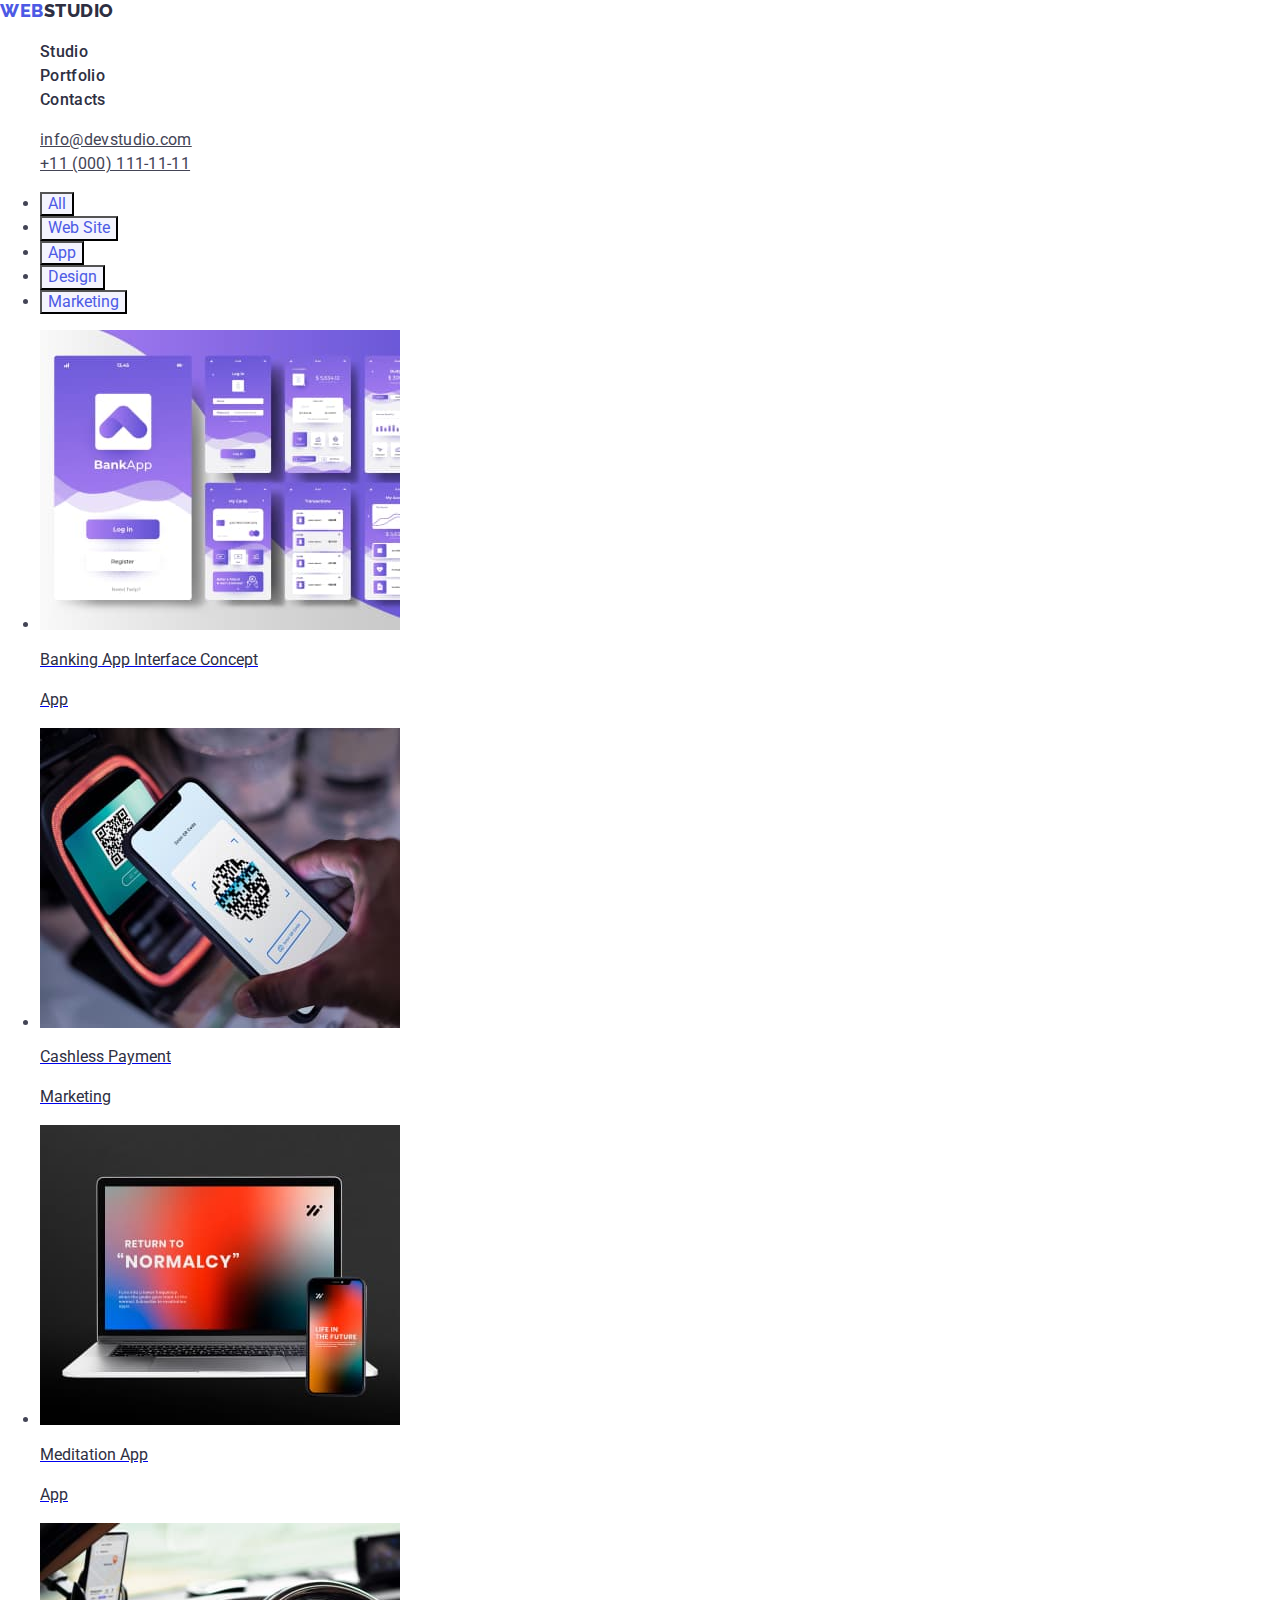
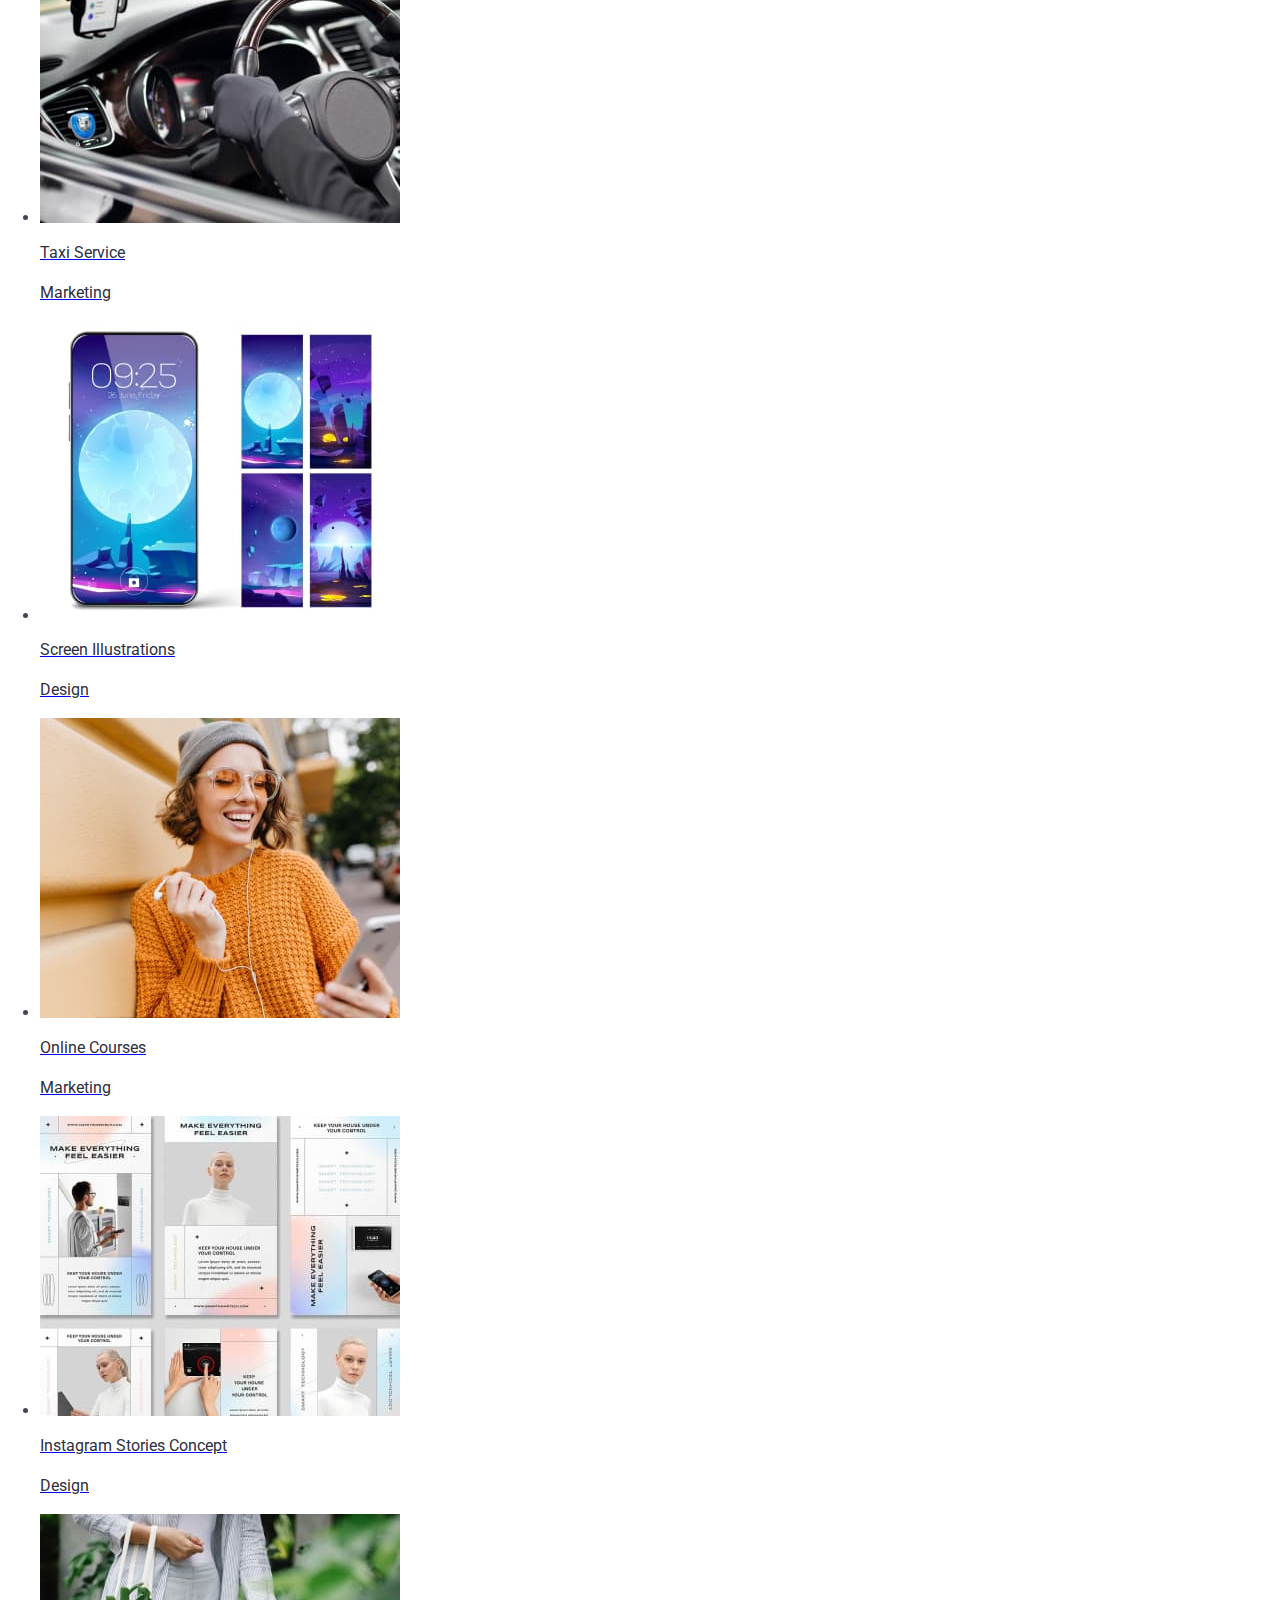
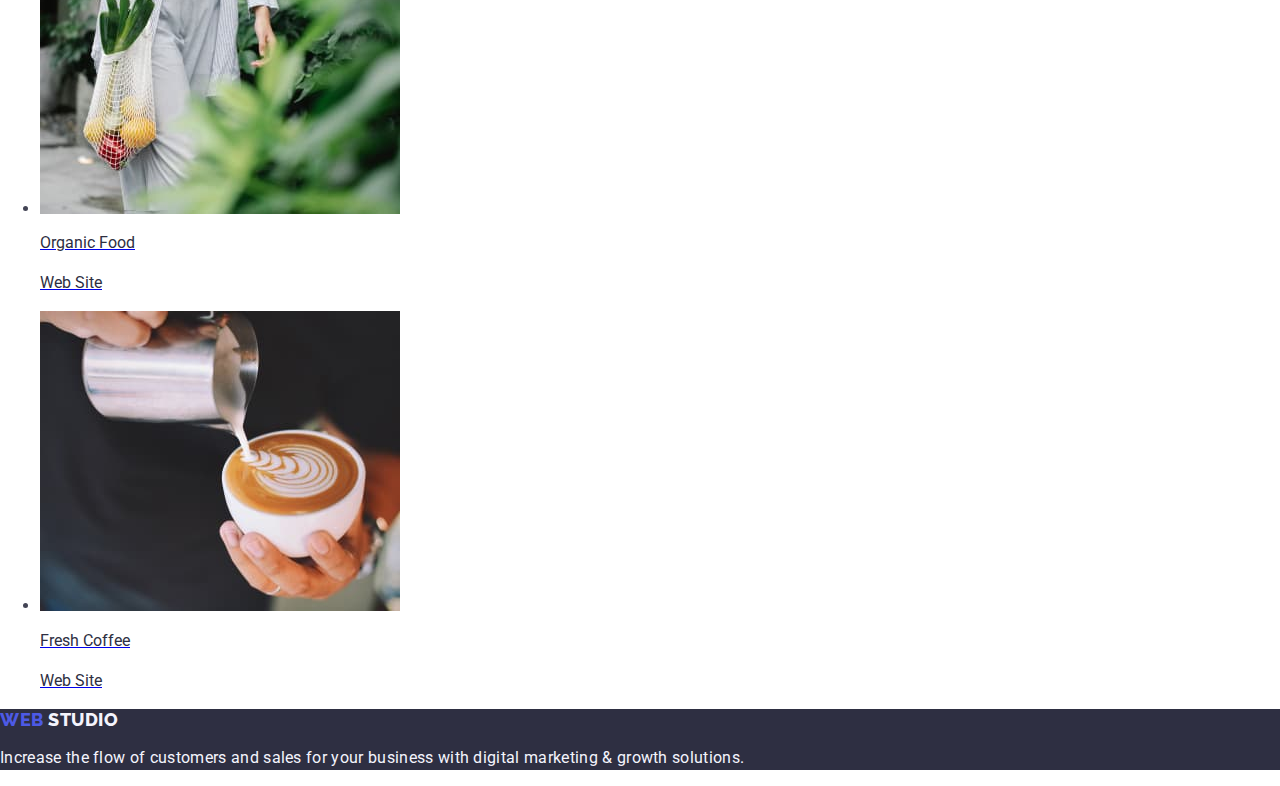
==== commit f0ea26fa: "4" ====
--- a/portfolio.html
+++ b/portfolio.html
@@ -23,30 +23,30 @@
   <body class="body">
     <!-- Header -->
     <header class="header">
-      <nav class="header-nav">
+      <nav class="header-nav list">
         <a class="logo link" href="./index.html">
           Web<span class="logo-span-dark">Studio</span>
         </a>
         <ul class="header-list">
           <li class="header-item">
-            <a class="header-item-id" href="./index.html">Studio</a>
+            <a class="header-item-id link" href="./index.html">Studio</a>
           </li>
           <li class="header-item">
-            <a class="header-item-id" href="./portfolio.html">Portfolio</a>
+            <a class="header-item-id link" href="./portfolio.html">Portfolio</a>
           </li>
           <li class="header-item">
-            <a class="header-item-id" href="">Contacts</a>
+            <a class="header-item-id link" href="">Contacts</a>
           </li>
         </ul>
       </nav>
       <address class="header-adress">
         <ul class="header-contacts">
-          <li class="header-contacts-list">
+          <li class="header-contacts-list link">
             <a class="header-contacts-link" href="mailto:info@devstudio.com"
               >info@devstudio.com</a
             >
           </li>
-          <li class="header-contacts-list">
+          <li class="header-contacts-list link">
             <a class="header-contacts-link" href="tel:+110001111111"
               >+11 (000) 111-11-11</a
             >
--- a/css/styles.css
+++ b/css/styles.css
@@ -6,8 +6,10 @@
 }
 /* Reset */
 .link {
-    text-decoration: none;
-    
+    text-decoration: none;   
+}
+.list{
+    list-style: none;
 }
 
 :root
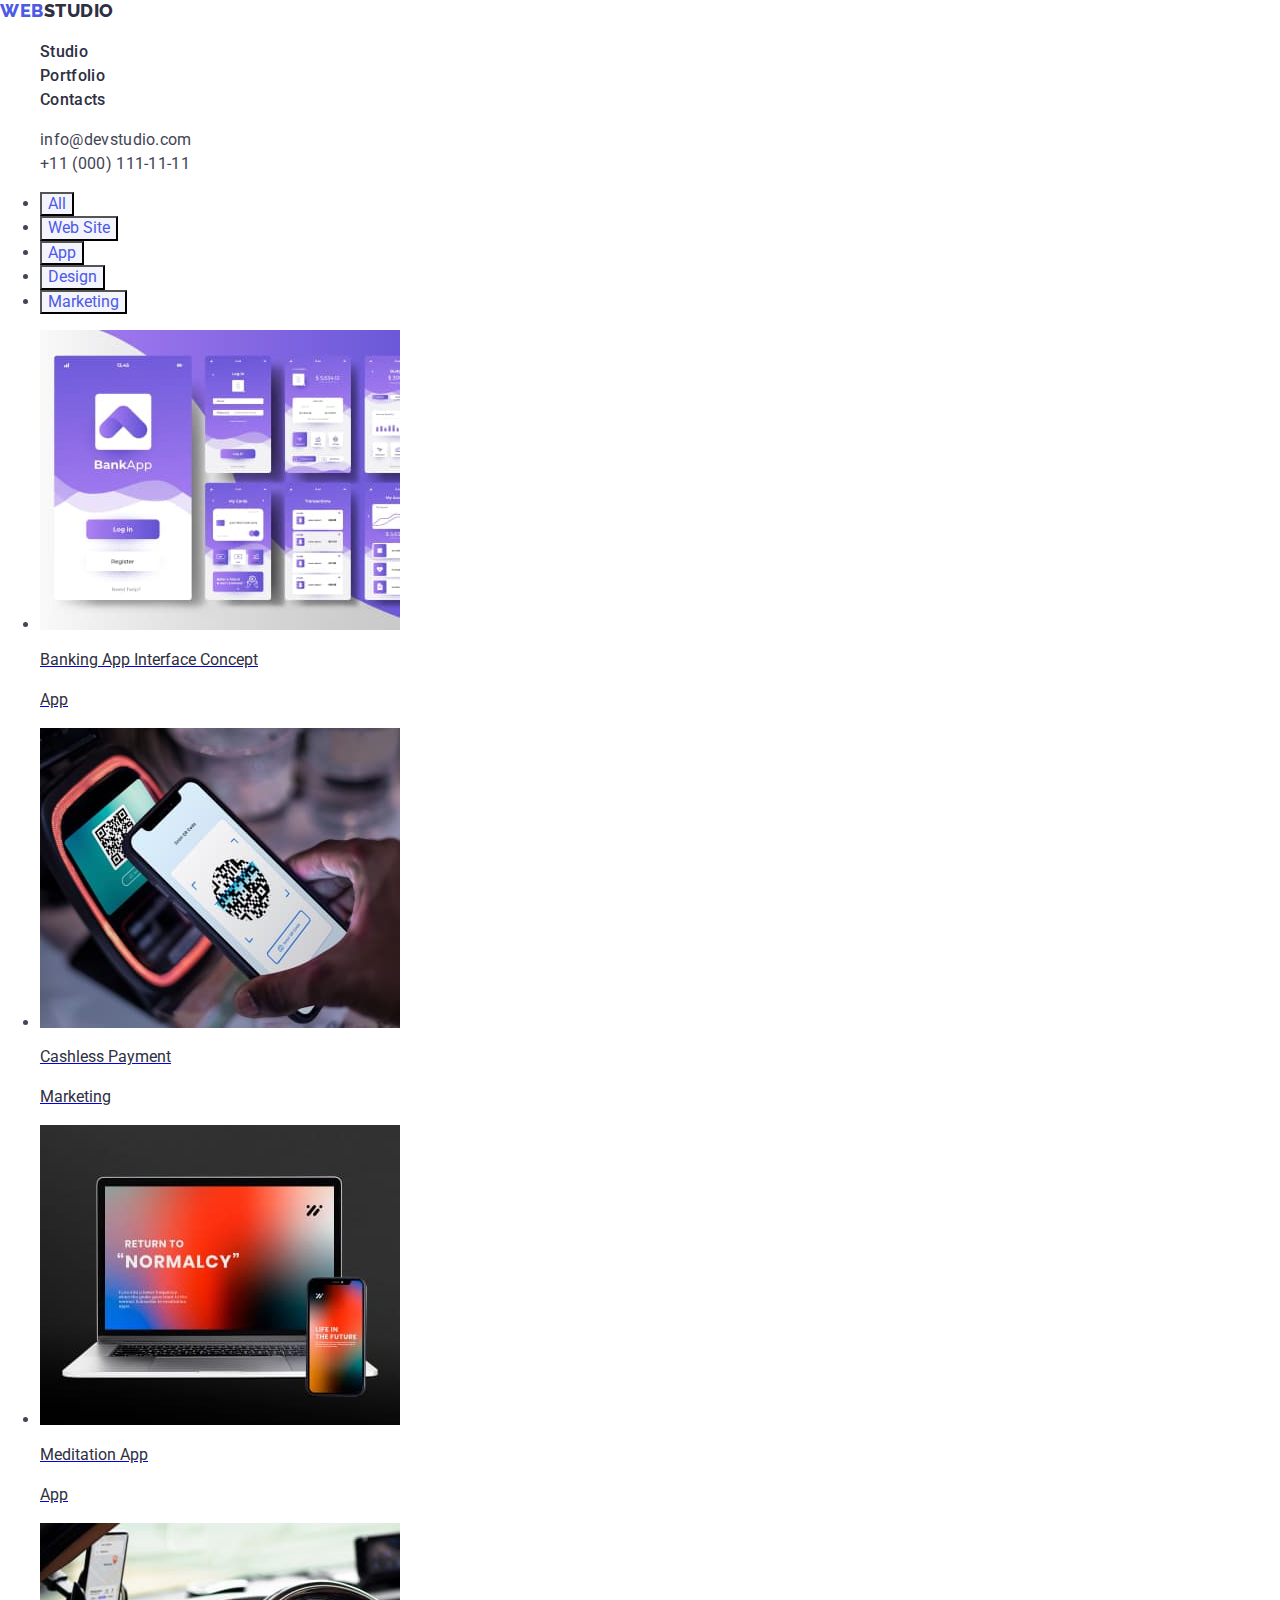
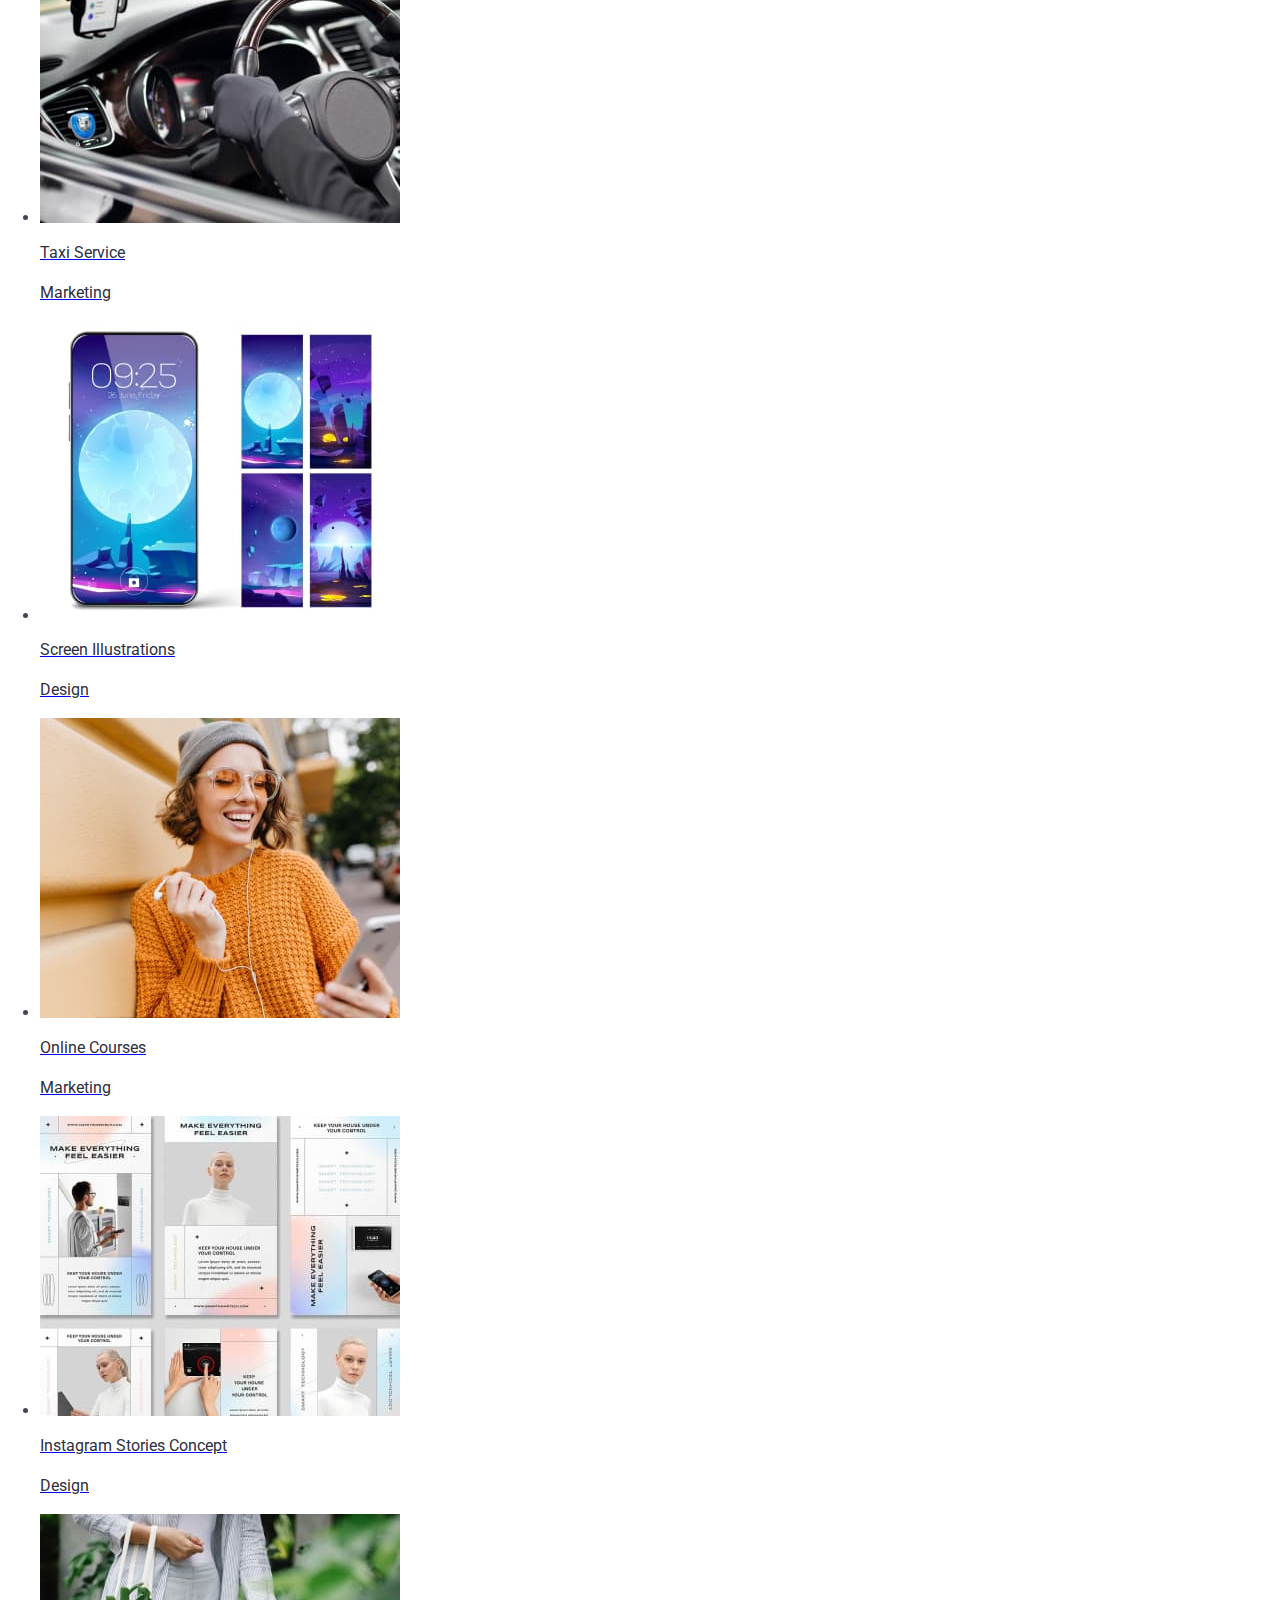
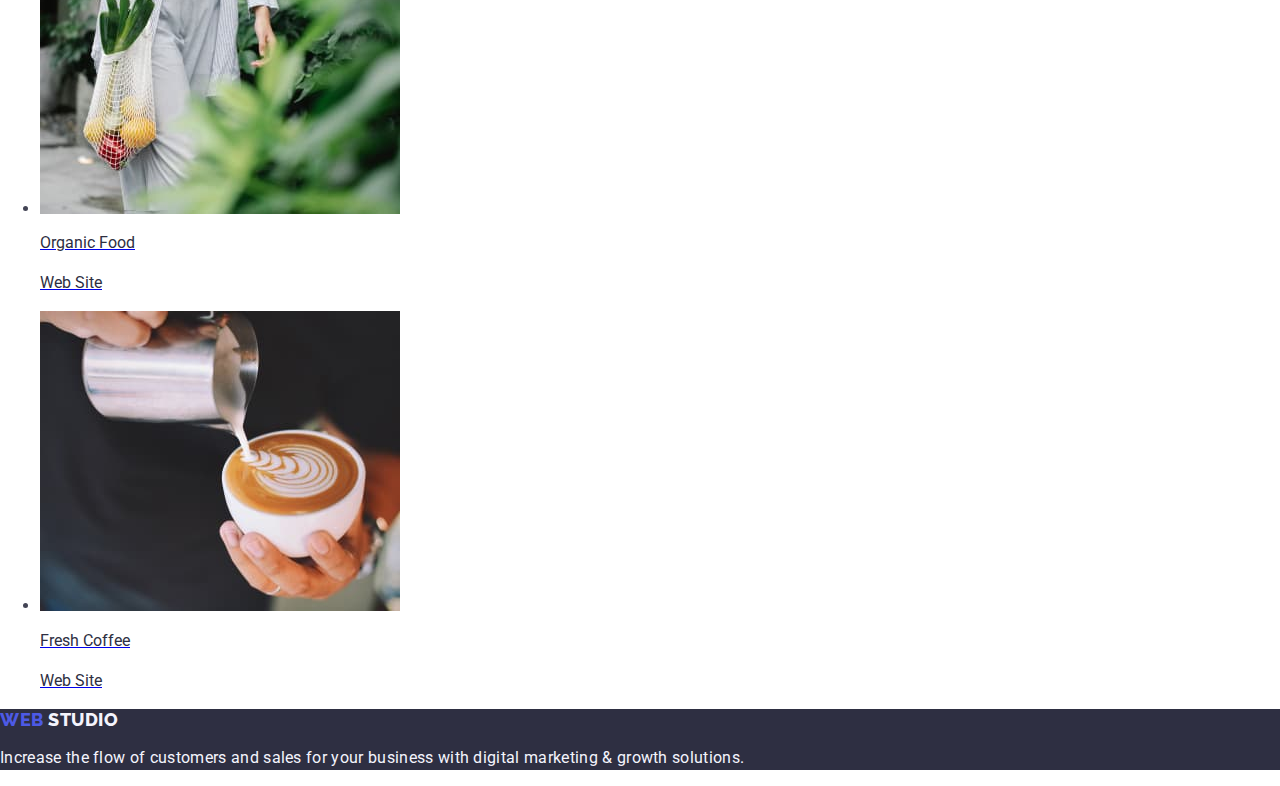
==== commit e7daa9ca: "6" ====
--- a/portfolio.html
+++ b/portfolio.html
@@ -27,7 +27,7 @@
         <a class="logo link" href="./index.html">
           Web<span class="logo-span-dark">Studio</span>
         </a>
-        <ul class="header-list">
+        <ul class="header-list list">
           <li class="header-item">
             <a class="header-item-id link" href="./index.html">Studio</a>
           </li>
@@ -40,14 +40,16 @@
         </ul>
       </nav>
       <address class="header-adress">
-        <ul class="header-contacts">
+        <ul class="header-contacts list">
           <li class="header-contacts-list link">
-            <a class="header-contacts-link" href="mailto:info@devstudio.com"
+            <a
+              class="header-contacts-link link"
+              href="mailto:info@devstudio.com"
               >info@devstudio.com</a
             >
           </li>
           <li class="header-contacts-list link">
-            <a class="header-contacts-link" href="tel:+110001111111"
+            <a class="header-contacts-link link" href="tel:+110001111111"
               >+11 (000) 111-11-11</a
             >
           </li>
--- a/css/styles.css
+++ b/css/styles.css
@@ -26,7 +26,6 @@
 
 .header-nav 
 {
-        
             font-style: normal;
             font-weight: 500;
             font-size: 16px;
@@ -67,7 +66,7 @@
         font-size: 16px;
         line-height: 1.5;
       letter-spacing: 0.02em;
-    color: var(--main-tittle-color);
+    color:#2E2F42;
 }
 
 .header-item-id:hover, 
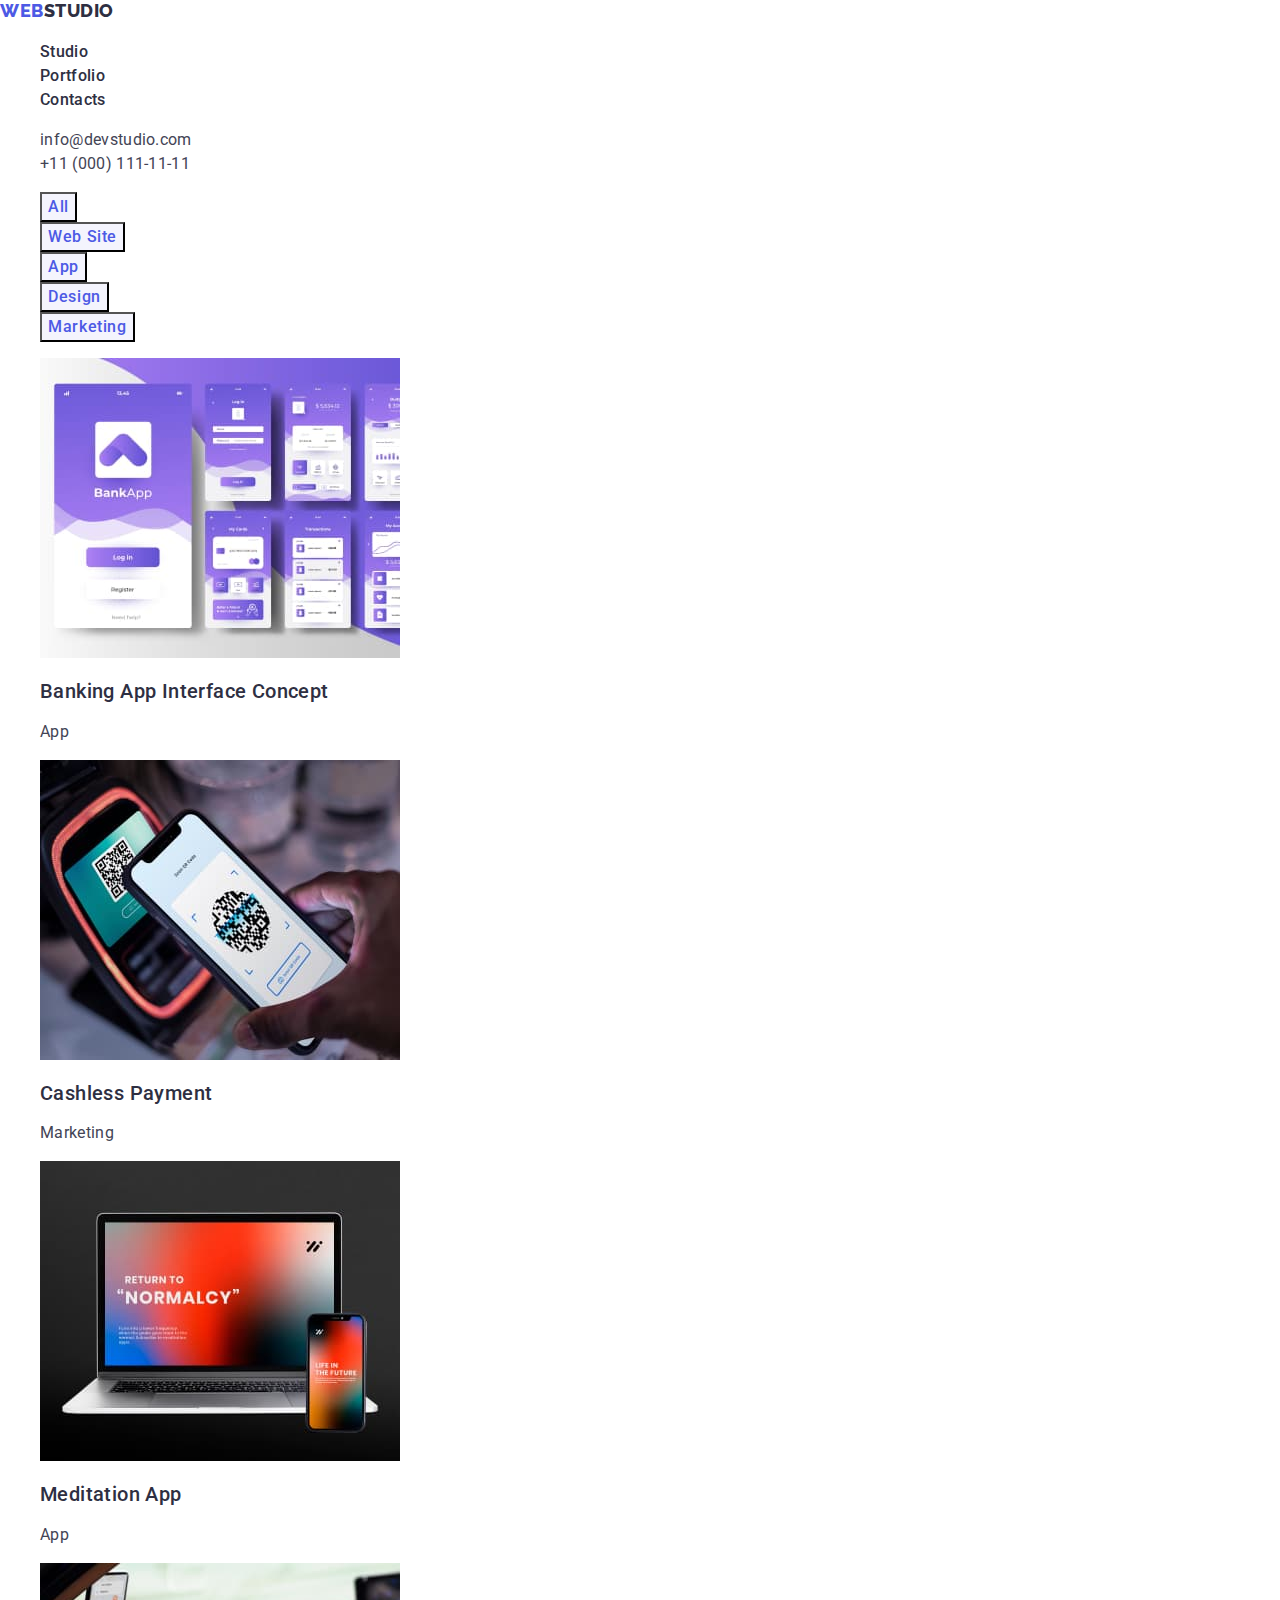
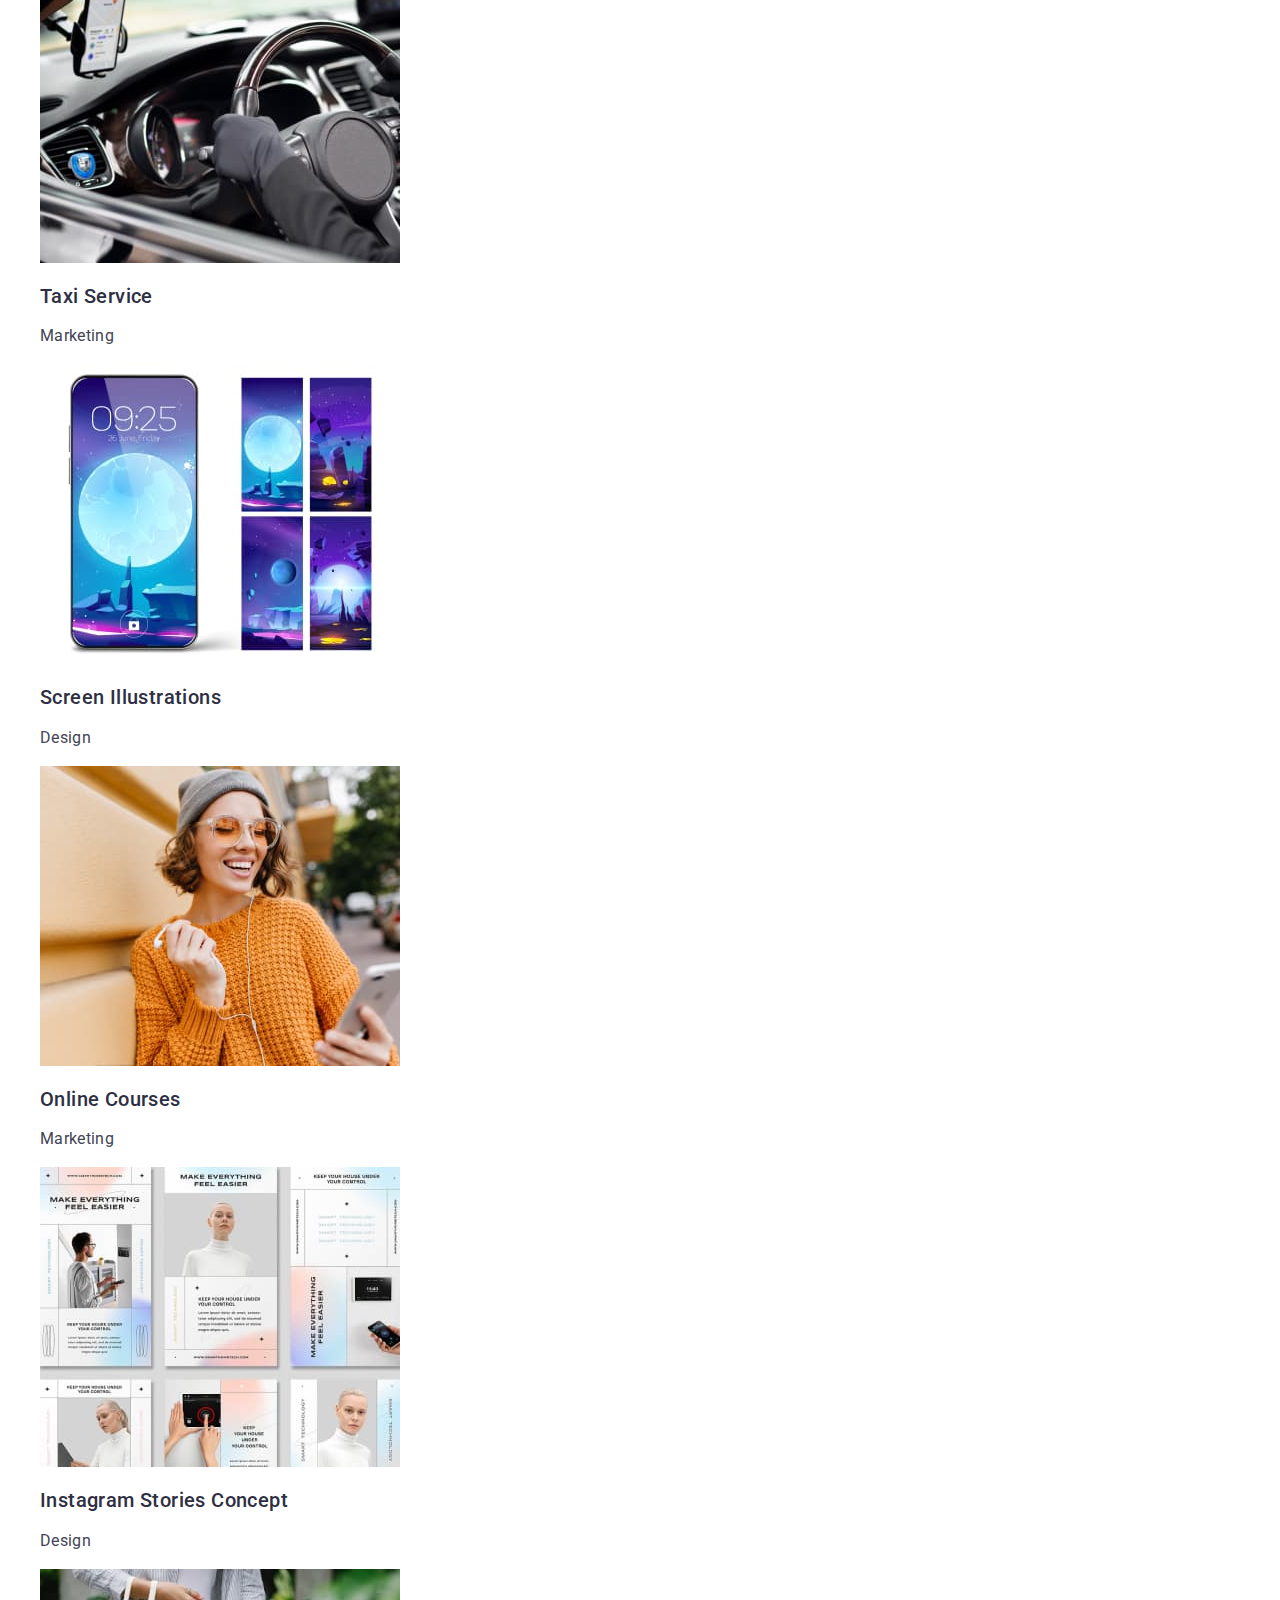
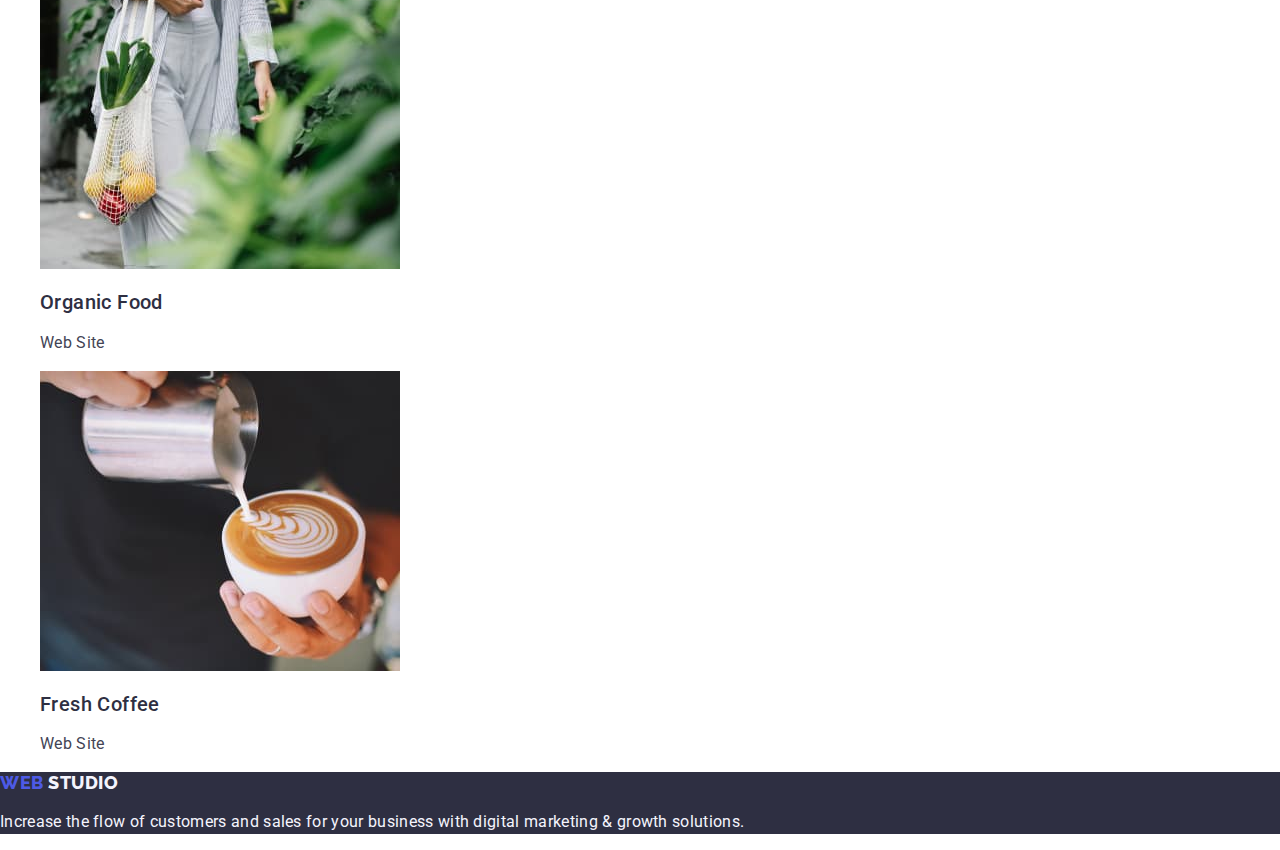
==== commit 3147edf0: "changes10" ====
--- a/portfolio.html
+++ b/portfolio.html
@@ -61,7 +61,7 @@
       <section class="section pf">
         <h1 hidden>Portfolio</h1>
         <!--Portfolio buttons -->
-        <ul class="pf-list">
+        <ul class="pf-list list">
           <li class="pf-item">
             <button class="pf-btn" type="button">All</button>
           </li>
@@ -79,9 +79,9 @@
           </li>
         </ul>
         <!-- Porfolio links -->
-        <ul class="pf-links">
-          <li class="pf-info">
-            <a class="pf-info-links" href="./portfolio.html"
+        <ul class="pf-links list">
+          <li class="pf-info">
+            <a class="pf-info-links link" href="./portfolio.html"
               ><img
                 class="pf-img"
                 src="./images/Portfolio-links/banking.jpg"
@@ -94,7 +94,7 @@
             </a>
           </li>
           <li class="pf-info">
-            <a class="pf-info-links" href="./portfolio.html"
+            <a class="pf-info-links link" href="./portfolio.html"
               ><img
                 class="pf-img"
                 src="./images/Portfolio-links/cashless.jpg"
@@ -107,7 +107,7 @@
             </a>
           </li>
           <li class="pf-info">
-            <a class="pf-info-links" href="./portfolio.html"
+            <a class="pf-info-links link" href="./portfolio.html"
               ><img
                 class="pf-img"
                 src="./images/Portfolio-links/meditation.jpg"
@@ -120,7 +120,7 @@
             </a>
           </li>
           <li class="pf-info">
-            <a class="pf-info-links" href="./portfolio.html"
+            <a class="pf-info-links link" href="./portfolio.html"
               ><img
                 class="pf-img"
                 src="./images/Portfolio-links/taxi.jpg"
@@ -133,7 +133,7 @@
             </a>
           </li>
           <li class="pf-info">
-            <a class="pf-info-links" href="./portfolio.html"
+            <a class="pf-info-links link" href="./portfolio.html"
               ><img
                 class="pf-img"
                 src="./images/Portfolio-links/screen.jpg"
@@ -146,7 +146,7 @@
             </a>
           </li>
           <li class="pf-info">
-            <a class="pf-info-links" href="./portfolio.html"
+            <a class="pf-info-links link" href="./portfolio.html"
               ><img
                 class="pf-img"
                 src="./images/Portfolio-links/online.jpg"
@@ -159,7 +159,7 @@
             </a>
           </li>
           <li class="pf-info">
-            <a class="pf-info-links" href="./portfolio.html"
+            <a class="pf-info-links link" href="./portfolio.html"
               ><img
                 class="pf-img"
                 src="./images/Portfolio-links/insta.jpg"
@@ -172,7 +172,7 @@
             </a>
           </li>
           <li class="pf-info">
-            <a class="pf-info-links" href="./portfolio.html"
+            <a class="pf-info-links link" href="./portfolio.html"
               ><img
                 class="pf-img"
                 src="./images/Portfolio-links/organic.jpg"
@@ -185,7 +185,7 @@
             </a>
           </li>
           <li class="pf-info">
-            <a class="pf-info-links" href="./portfolio.html"
+            <a class="pf-info-links link" href="./portfolio.html"
               ><img
                 class="pf-img"
                 src="./images/Portfolio-links/fresh.jpg"
--- a/css/styles.css
+++ b/css/styles.css
@@ -107,14 +107,24 @@
 .section {}
 
 .hero {
-    background-color: var(--background-dark);
-}
-
+
+    background-color:#2E2F42;
+}
 .hero-title {
+   
+        font-weight: 700;
+        font-size: 56px;
+        line-height: 1.07;
+        text-align: center;
+        letter-spacing: 0.02em;
     color: var(--text-light-color);
 }
 
 .hero-btn {
+    font-size: 16px;
+        line-height: 1.5;
+        letter-spacing: 0.04em;
+    font-weight: 500;
     background-color: #4D5AE5;
     color: var(--text-light-color);
     cursor: pointer;
@@ -132,7 +142,15 @@
 
 .features {}
 
-.features-title {}
+.features-title {
+    
+    font-weight: 500;
+    font-size: 20px;
+    line-height: 1.2;
+    letter-spacing: 0.02em;
+    color: var(--main-tittle-color);
+
+}
 
 .features-list {}
 
@@ -142,12 +160,15 @@
     font-weight: 500;
         font-size: 20px;
         line-height: 1.2;
+        letter-spacing: 0.02em;
+  color: var(--main-tittle-color);
 }
 
 .features-item-text {
     font-weight: 400;
         font-size: 16px;
         line-height: 1.5;
+        letter-spacing: 0.02em;
 }
 
 /* Product styles */
@@ -162,6 +183,8 @@
         line-height: 1.11;
         text-align: center;
         text-transform: capitalize;
+        letter-spacing: 0.02em;
+        color: var(--main-tittle-color);
 }
 
 .product-list {}
@@ -172,9 +195,11 @@
 
 /* Team styles */
 
-.section {}
-
-.team {}
+.section {
+   
+}
+
+.team {background-color: #F4F4FD;}
 
 .team-title {
     font-weight: 700;
@@ -182,11 +207,15 @@
         line-height: 1.11;
         text-align: center;
         text-transform: capitalize;
+        letter-spacing: 0.02em;
+        color: var(--main-tittle-color);
     }
 
 .team-list {}
 
-.team-faces {}
+.team-faces {
+    background-color: var(--background-light);
+}
 
 .team-photo {}
 
@@ -194,6 +223,8 @@
     font-weight: 500;
         font-size: 20px;
         line-height: 1.2;
+        letter-spacing: 0.02em;
+        color: var(--main-tittle-color);
        
 }
 
@@ -201,6 +232,7 @@
     font-weight: 400;
     font-size: 16px;
     line-height: 1.5;
+    letter-spacing: 0.02em
    }
 
 /* Footer styles*/
@@ -237,9 +269,12 @@
 .pf-item {}
 
 .pf-btn {
+    font-weight: 500;
     background-color: #F4F4FD;
     color: #4D5AE5;
     cursor: pointer;
+    line-height: 1.5;
+    letter-spacing: 0.04em;
 }
 .pf-btn:hover,
 .pf-btn:focus
@@ -256,15 +291,19 @@
 .pf-img {}
 
 .pf-subtitle {
-    font-weight: 400;
-        font-size: 16px;
-        line-height: 1.5;
+
+    font-style: normal;
+    font-weight: 500;
+    font-size: 20px;
+    line-height: 1.2;
+    letter-spacing: 0.02em;
         color: var(--main-tittle-color);
 }
 
 .pf-text {
-    font-weight: 400;
-        font-size: 16px;
-        line-height: 1.5;
-        color: var(--main-tittle-color);
+font-weight: 400;
+font-size: 16px;
+line-height: 1.5;
+letter-spacing: 0.02em;
+color: var(--main-text-color);
 }